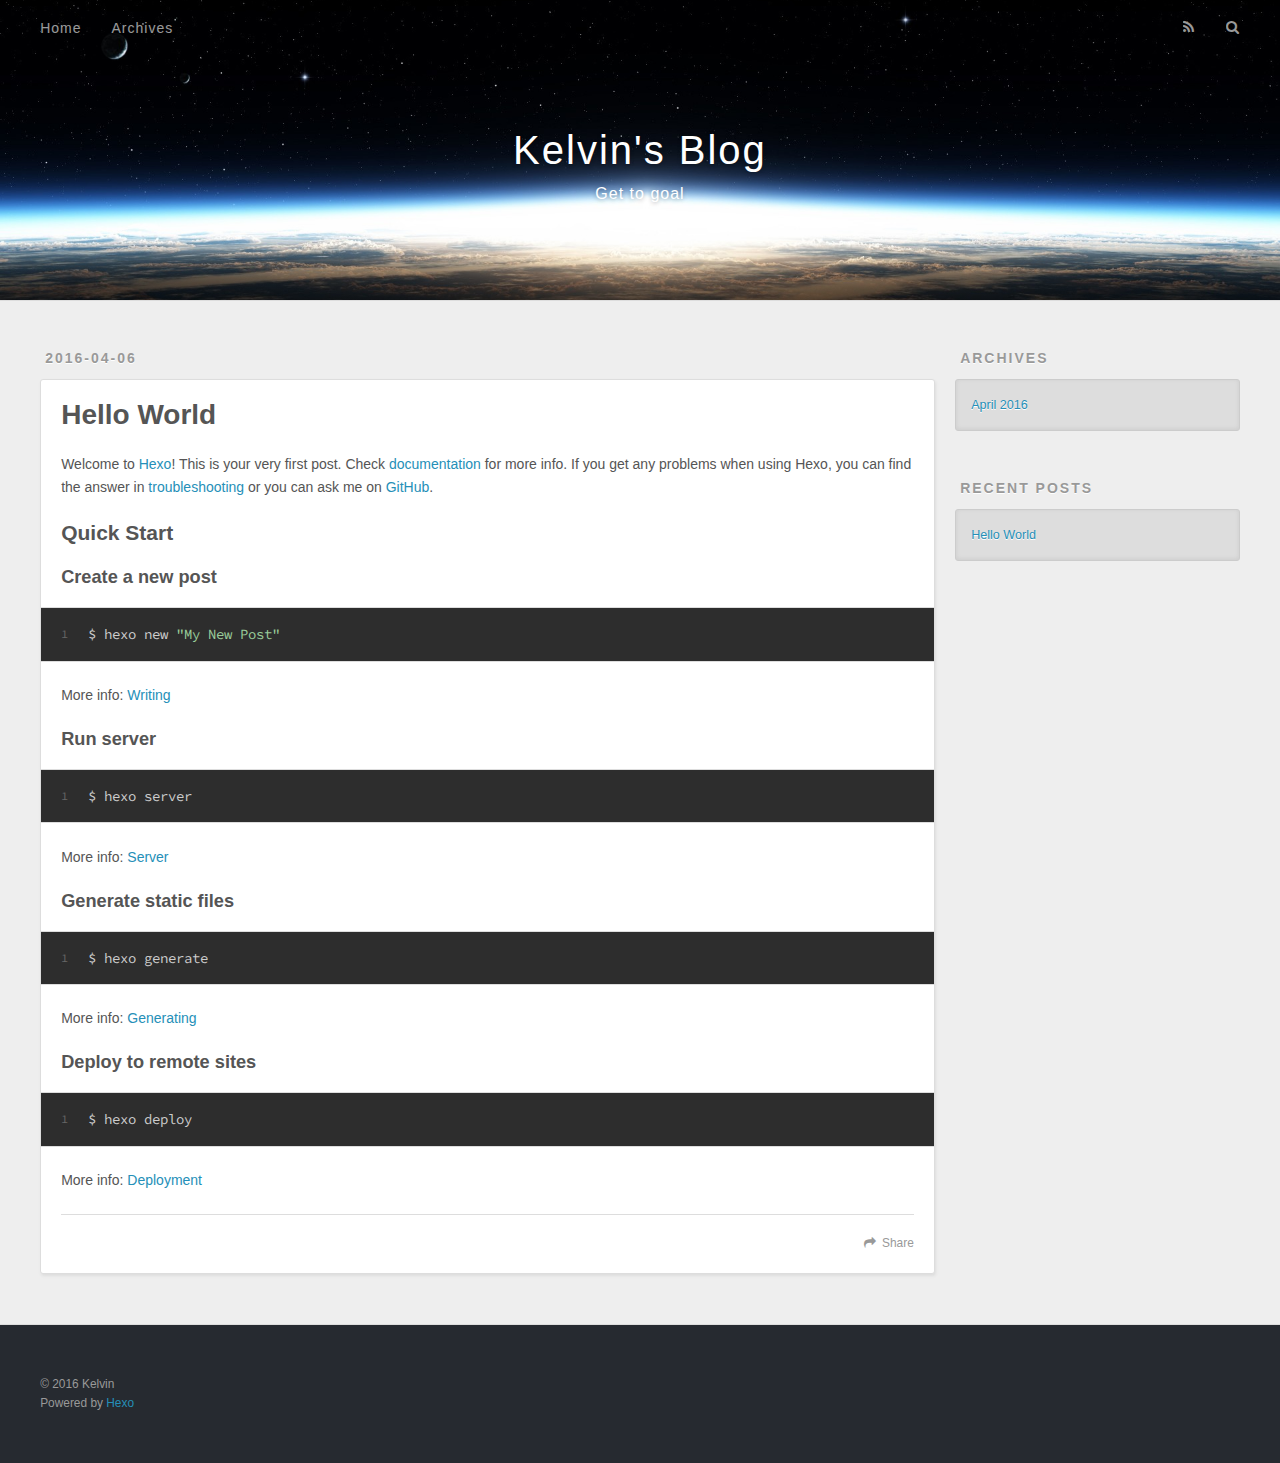
==== index.html @ a8e5265c "Site updated: 2016-04-06 11:20:13" ====
<!DOCTYPE html>
<html>
<head>
  <meta charset="utf-8">
  
  <title>Kelvin&#39;s Blog</title>
  <meta name="viewport" content="width=device-width, initial-scale=1, maximum-scale=1">
  <meta name="description" content="Towards the goal,to be a winner.It is a process of self-discovery!">
<meta property="og:type" content="website">
<meta property="og:title" content="Kelvin's Blog">
<meta property="og:url" content="http://yoursite.com/index.html">
<meta property="og:site_name" content="Kelvin's Blog">
<meta property="og:description" content="Towards the goal,to be a winner.It is a process of self-discovery!">
<meta name="twitter:card" content="summary">
<meta name="twitter:title" content="Kelvin's Blog">
<meta name="twitter:description" content="Towards the goal,to be a winner.It is a process of self-discovery!">
  
    <link rel="alternate" href="/atom.xml" title="Kelvin&#39;s Blog" type="application/atom+xml">
  
  
    <link rel="icon" href="/favicon.png">
  
  
    <link href="//fonts.googleapis.com/css?family=Source+Code+Pro" rel="stylesheet" type="text/css">
  
  <link rel="stylesheet" href="/css/style.css">
  

</head>

<body>
  <div id="container">
    <div id="wrap">
      <header id="header">
  <div id="banner"></div>
  <div id="header-outer" class="outer">
    <div id="header-title" class="inner">
      <h1 id="logo-wrap">
        <a href="/" id="logo">Kelvin&#39;s Blog</a>
      </h1>
      
        <h2 id="subtitle-wrap">
          <a href="/" id="subtitle">Get to goal</a>
        </h2>
      
    </div>
    <div id="header-inner" class="inner">
      <nav id="main-nav">
        <a id="main-nav-toggle" class="nav-icon"></a>
        
          <a class="main-nav-link" href="/">Home</a>
        
          <a class="main-nav-link" href="/archives">Archives</a>
        
      </nav>
      <nav id="sub-nav">
        
          <a id="nav-rss-link" class="nav-icon" href="/atom.xml" title="RSS Feed"></a>
        
        <a id="nav-search-btn" class="nav-icon" title="Search"></a>
      </nav>
      <div id="search-form-wrap">
        <form action="//google.com/search" method="get" accept-charset="UTF-8" class="search-form"><input type="search" name="q" results="0" class="search-form-input" placeholder="Search"><button type="submit" class="search-form-submit">&#xF002;</button><input type="hidden" name="sitesearch" value="http://yoursite.com"></form>
      </div>
    </div>
  </div>
</header>
      <div class="outer">
        <section id="main">
  
    <article id="post-hello-world" class="article article-type-post" itemscope itemprop="blogPost">
  <div class="article-meta">
    <a href="/2016/04/06/hello-world/" class="article-date">
  <time datetime="2016-04-06T02:45:24.000Z" itemprop="datePublished">2016-04-06</time>
</a>
    
  </div>
  <div class="article-inner">
    
    
      <header class="article-header">
        
  
    <h1 itemprop="name">
      <a class="article-title" href="/2016/04/06/hello-world/">Hello World</a>
    </h1>
  

      </header>
    
    <div class="article-entry" itemprop="articleBody">
      
        <p>Welcome to <a href="https://hexo.io/" target="_blank" rel="external">Hexo</a>! This is your very first post. Check <a href="https://hexo.io/docs/" target="_blank" rel="external">documentation</a> for more info. If you get any problems when using Hexo, you can find the answer in <a href="https://hexo.io/docs/troubleshooting.html" target="_blank" rel="external">troubleshooting</a> or you can ask me on <a href="https://github.com/hexojs/hexo/issues" target="_blank" rel="external">GitHub</a>.</p>
<h2 id="Quick-Start"><a href="#Quick-Start" class="headerlink" title="Quick Start"></a>Quick Start</h2><h3 id="Create-a-new-post"><a href="#Create-a-new-post" class="headerlink" title="Create a new post"></a>Create a new post</h3><figure class="highlight bash"><table><tr><td class="gutter"><pre><span class="line">1</span><br></pre></td><td class="code"><pre><span class="line">$ hexo new <span class="string">"My New Post"</span></span><br></pre></td></tr></table></figure>
<p>More info: <a href="https://hexo.io/docs/writing.html" target="_blank" rel="external">Writing</a></p>
<h3 id="Run-server"><a href="#Run-server" class="headerlink" title="Run server"></a>Run server</h3><figure class="highlight bash"><table><tr><td class="gutter"><pre><span class="line">1</span><br></pre></td><td class="code"><pre><span class="line">$ hexo server</span><br></pre></td></tr></table></figure>
<p>More info: <a href="https://hexo.io/docs/server.html" target="_blank" rel="external">Server</a></p>
<h3 id="Generate-static-files"><a href="#Generate-static-files" class="headerlink" title="Generate static files"></a>Generate static files</h3><figure class="highlight bash"><table><tr><td class="gutter"><pre><span class="line">1</span><br></pre></td><td class="code"><pre><span class="line">$ hexo generate</span><br></pre></td></tr></table></figure>
<p>More info: <a href="https://hexo.io/docs/generating.html" target="_blank" rel="external">Generating</a></p>
<h3 id="Deploy-to-remote-sites"><a href="#Deploy-to-remote-sites" class="headerlink" title="Deploy to remote sites"></a>Deploy to remote sites</h3><figure class="highlight bash"><table><tr><td class="gutter"><pre><span class="line">1</span><br></pre></td><td class="code"><pre><span class="line">$ hexo deploy</span><br></pre></td></tr></table></figure>
<p>More info: <a href="https://hexo.io/docs/deployment.html" target="_blank" rel="external">Deployment</a></p>

      
    </div>
    <footer class="article-footer">
      <a data-url="http://yoursite.com/2016/04/06/hello-world/" data-id="cimoa1b5v00003mhgog86t2gc" class="article-share-link">Share</a>
      
      
    </footer>
  </div>
  
</article>


  

</section>
        
          <aside id="sidebar">
  
    

  
    

  
    
  
    
  <div class="widget-wrap">
    <h3 class="widget-title">Archives</h3>
    <div class="widget">
      <ul class="archive-list"><li class="archive-list-item"><a class="archive-list-link" href="/archives/2016/04/">April 2016</a></li></ul>
    </div>
  </div>


  
    
  <div class="widget-wrap">
    <h3 class="widget-title">Recent Posts</h3>
    <div class="widget">
      <ul>
        
          <li>
            <a href="/2016/04/06/hello-world/">Hello World</a>
          </li>
        
      </ul>
    </div>
  </div>

  
</aside>
        
      </div>
      <footer id="footer">
  
  <div class="outer">
    <div id="footer-info" class="inner">
      &copy; 2016 Kelvin<br>
      Powered by <a href="http://hexo.io/" target="_blank">Hexo</a>
    </div>
  </div>
</footer>
    </div>
    <nav id="mobile-nav">
  
    <a href="/" class="mobile-nav-link">Home</a>
  
    <a href="/archives" class="mobile-nav-link">Archives</a>
  
</nav>
    

<script src="//ajax.googleapis.com/ajax/libs/jquery/2.0.3/jquery.min.js"></script>


  <link rel="stylesheet" href="/fancybox/jquery.fancybox.css">
  <script src="/fancybox/jquery.fancybox.pack.js"></script>


<script src="/js/script.js"></script>

  </div>
</body>
</html>
---- css/style.css ----
body {
  width: 100%;
}
body:before,
body:after {
  content: "";
  display: table;
}
body:after {
  clear: both;
}
html,
body,
div,
span,
applet,
object,
iframe,
h1,
h2,
h3,
h4,
h5,
h6,
p,
blockquote,
pre,
a,
abbr,
acronym,
address,
big,
cite,
code,
del,
dfn,
em,
img,
ins,
kbd,
q,
s,
samp,
small,
strike,
strong,
sub,
sup,
tt,
var,
dl,
dt,
dd,
ol,
ul,
li,
fieldset,
form,
label,
legend,
table,
caption,
tbody,
tfoot,
thead,
tr,
th,
td {
  margin: 0;
  padding: 0;
  border: 0;
  outline: 0;
  font-weight: inherit;
  font-style: inherit;
  font-family: inherit;
  font-size: 100%;
  vertical-align: baseline;
}
body {
  line-height: 1;
  color: #000;
  background: #fff;
}
ol,
ul {
  list-style: none;
}
table {
  border-collapse: separate;
  border-spacing: 0;
  vertical-align: middle;
}
caption,
th,
td {
  text-align: left;
  font-weight: normal;
  vertical-align: middle;
}
a img {
  border: none;
}
input,
button {
  margin: 0;
  padding: 0;
}
input::-moz-focus-inner,
button::-moz-focus-inner {
  border: 0;
  padding: 0;
}
@font-face {
  font-family: FontAwesome;
  font-style: normal;
  font-weight: normal;
  src: url("fonts/fontawesome-webfont.eot?v=#4.0.3");
  src: url("fonts/fontawesome-webfont.eot?#iefix&v=#4.0.3") format("embedded-opentype"), url("fonts/fontawesome-webfont.woff?v=#4.0.3") format("woff"), url("fonts/fontawesome-webfont.ttf?v=#4.0.3") format("truetype"), url("fonts/fontawesome-webfont.svg#fontawesomeregular?v=#4.0.3") format("svg");
}
html,
body,
#container {
  height: 100%;
}
body {
  background: #eee;
  font: 14px "Helvetica Neue", Helvetica, Arial, sans-serif;
  -webkit-text-size-adjust: 100%;
}
.outer {
  max-width: 1220px;
  margin: 0 auto;
  padding: 0 20px;
}
.outer:before,
.outer:after {
  content: "";
  display: table;
}
.outer:after {
  clear: both;
}
.inner {
  display: inline;
  float: left;
  width: 98.3333333333333%;
  margin: 0 0.8333333333333%;
}
.left,
.alignleft {
  float: left;
}
.right,
.alignright {
  float: right;
}
.clear {
  clear: both;
}
#container {
  position: relative;
}
.mobile-nav-on {
  overflow: hidden;
}
#wrap {
  height: 100%;
  width: 100%;
  position: absolute;
  top: 0;
  left: 0;
  -webkit-transition: 0.2s ease-out;
  -moz-transition: 0.2s ease-out;
  -ms-transition: 0.2s ease-out;
  transition: 0.2s ease-out;
  z-index: 1;
  background: #eee;
}
.mobile-nav-on #wrap {
  left: 280px;
}
@media screen and (min-width: 768px) {
  #main {
    display: inline;
    float: left;
    width: 73.3333333333333%;
    margin: 0 0.8333333333333%;
  }
}
.article-date,
.article-category-link,
.archive-year,
.widget-title {
  text-decoration: none;
  text-transform: uppercase;
  letter-spacing: 2px;
  color: #999;
  margin-bottom: 1em;
  margin-left: 5px;
  line-height: 1em;
  text-shadow: 0 1px #fff;
  font-weight: bold;
}
.article-inner,
.archive-article-inner {
  background: #fff;
  -webkit-box-shadow: 1px 2px 3px #ddd;
  box-shadow: 1px 2px 3px #ddd;
  border: 1px solid #ddd;
  -webkit-border-radius: 3px;
  border-radius: 3px;
}
.article-entry h1,
.widget h1 {
  font-size: 2em;
}
.article-entry h2,
.widget h2 {
  font-size: 1.5em;
}
.article-entry h3,
.widget h3 {
  font-size: 1.3em;
}
.article-entry h4,
.widget h4 {
  font-size: 1.2em;
}
.article-entry h5,
.widget h5 {
  font-size: 1em;
}
.article-entry h6,
.widget h6 {
  font-size: 1em;
  color: #999;
}
.article-entry hr,
.widget hr {
  border: 1px dashed #ddd;
}
.article-entry strong,
.widget strong {
  font-weight: bold;
}
.article-entry em,
.widget em,
.article-entry cite,
.widget cite {
  font-style: italic;
}
.article-entry sup,
.widget sup,
.article-entry sub,
.widget sub {
  font-size: 0.75em;
  line-height: 0;
  position: relative;
  vertical-align: baseline;
}
.article-entry sup,
.widget sup {
  top: -0.5em;
}
.article-entry sub,
.widget sub {
  bottom: -0.2em;
}
.article-entry small,
.widget small {
  font-size: 0.85em;
}
.article-entry acronym,
.widget acronym,
.article-entry abbr,
.widget abbr {
  border-bottom: 1px dotted;
}
.article-entry ul,
.widget ul,
.article-entry ol,
.widget ol,
.article-entry dl,
.widget dl {
  margin: 0 20px;
  line-height: 1.6em;
}
.article-entry ul ul,
.widget ul ul,
.article-entry ol ul,
.widget ol ul,
.article-entry ul ol,
.widget ul ol,
.article-entry ol ol,
.widget ol ol {
  margin-top: 0;
  margin-bottom: 0;
}
.article-entry ul,
.widget ul {
  list-style: disc;
}
.article-entry ol,
.widget ol {
  list-style: decimal;
}
.article-entry dt,
.widget dt {
  font-weight: bold;
}
#header {
  height: 300px;
  position: relative;
  border-bottom: 1px solid #ddd;
}
#header:before,
#header:after {
  content: "";
  position: absolute;
  left: 0;
  right: 0;
  height: 40px;
}
#header:before {
  top: 0;
  background: -webkit-linear-gradient(rgba(0,0,0,0.2), transparent);
  background: -moz-linear-gradient(rgba(0,0,0,0.2), transparent);
  background: -ms-linear-gradient(rgba(0,0,0,0.2), transparent);
  background: linear-gradient(rgba(0,0,0,0.2), transparent);
}
#header:after {
  bottom: 0;
  background: -webkit-linear-gradient(transparent, rgba(0,0,0,0.2));
  background: -moz-linear-gradient(transparent, rgba(0,0,0,0.2));
  background: -ms-linear-gradient(transparent, rgba(0,0,0,0.2));
  background: linear-gradient(transparent, rgba(0,0,0,0.2));
}
#header-outer {
  height: 100%;
  position: relative;
}
#header-inner {
  position: relative;
  overflow: hidden;
}
#banner {
  position: absolute;
  top: 0;
  left: 0;
  width: 100%;
  height: 100%;
  background: url("images/banner.jpg") center #000;
  -webkit-background-size: cover;
  -moz-background-size: cover;
  background-size: cover;
  z-index: -1;
}
#header-title {
  text-align: center;
  height: 40px;
  position: absolute;
  top: 50%;
  left: 0;
  margin-top: -20px;
}
#logo,
#subtitle {
  text-decoration: none;
  color: #fff;
  font-weight: 300;
  text-shadow: 0 1px 4px rgba(0,0,0,0.3);
}
#logo {
  font-size: 40px;
  line-height: 40px;
  letter-spacing: 2px;
}
#subtitle {
  font-size: 16px;
  line-height: 16px;
  letter-spacing: 1px;
}
#subtitle-wrap {
  margin-top: 16px;
}
#main-nav {
  float: left;
  margin-left: -15px;
}
.nav-icon,
.main-nav-link {
  float: left;
  color: #fff;
  opacity: 0.6;
  text-decoration: none;
  text-shadow: 0 1px rgba(0,0,0,0.2);
  -webkit-transition: opacity 0.2s;
  -moz-transition: opacity 0.2s;
  -ms-transition: opacity 0.2s;
  transition: opacity 0.2s;
  display: block;
  padding: 20px 15px;
}
.nav-icon:hover,
.main-nav-link:hover {
  opacity: 1;
}
.nav-icon {
  font-family: FontAwesome;
  text-align: center;
  font-size: 14px;
  width: 14px;
  height: 14px;
  padding: 20px 15px;
  position: relative;
  cursor: pointer;
}
.main-nav-link {
  font-weight: 300;
  letter-spacing: 1px;
}
@media screen and (max-width: 479px) {
  .main-nav-link {
    display: none;
  }
}
#main-nav-toggle {
  display: none;
}
#main-nav-toggle:before {
  content: "\f0c9";
}
@media screen and (max-width: 479px) {
  #main-nav-toggle {
    display: block;
  }
}
#sub-nav {
  float: right;
  margin-right: -15px;
}
#nav-rss-link:before {
  content: "\f09e";
}
#nav-search-btn:before {
  content: "\f002";
}
#search-form-wrap {
  position: absolute;
  top: 15px;
  width: 150px;
  height: 30px;
  right: -150px;
  opacity: 0;
  -webkit-transition: 0.2s ease-out;
  -moz-transition: 0.2s ease-out;
  -ms-transition: 0.2s ease-out;
  transition: 0.2s ease-out;
}
#search-form-wrap.on {
  opacity: 1;
  right: 0;
}
@media screen and (max-width: 479px) {
  #search-form-wrap {
    width: 100%;
    right: -100%;
  }
}
.search-form {
  position: absolute;
  top: 0;
  left: 0;
  right: 0;
  background: #fff;
  padding: 5px 15px;
  -webkit-border-radius: 15px;
  border-radius: 15px;
  -webkit-box-shadow: 0 0 10px rgba(0,0,0,0.3);
  box-shadow: 0 0 10px rgba(0,0,0,0.3);
}
.search-form-input {
  border: none;
  background: none;
  color: #555;
  width: 100%;
  font: 13px "Helvetica Neue", Helvetica, Arial, sans-serif;
  outline: none;
}
.search-form-input::-webkit-search-results-decoration,
.search-form-input::-webkit-search-cancel-button {
  -webkit-appearance: none;
}
.search-form-submit {
  position: absolute;
  top: 50%;
  right: 10px;
  margin-top: -7px;
  font: 13px FontAwesome;
  border: none;
  background: none;
  color: #bbb;
  cursor: pointer;
}
.search-form-submit:hover,
.search-form-submit:focus {
  color: #777;
}
.article {
  margin: 50px 0;
}
.article-inner {
  overflow: hidden;
}
.article-meta:before,
.article-meta:after {
  content: "";
  display: table;
}
.article-meta:after {
  clear: both;
}
.article-date {
  float: left;
}
.article-category {
  float: left;
  line-height: 1em;
  color: #ccc;
  text-shadow: 0 1px #fff;
  margin-left: 8px;
}
.article-category:before {
  content: "\2022";
}
.article-category-link {
  margin: 0 12px 1em;
}
.article-header {
  padding: 20px 20px 0;
}
.article-title {
  text-decoration: none;
  font-size: 2em;
  font-weight: bold;
  color: #555;
  line-height: 1.1em;
  -webkit-transition: color 0.2s;
  -moz-transition: color 0.2s;
  -ms-transition: color 0.2s;
  transition: color 0.2s;
}
a.article-title:hover {
  color: #258fb8;
}
.article-entry {
  color: #555;
  padding: 0 20px;
}
.article-entry:before,
.article-entry:after {
  content: "";
  display: table;
}
.article-entry:after {
  clear: both;
}
.article-entry p,
.article-entry table {
  line-height: 1.6em;
  margin: 1.6em 0;
}
.article-entry h1,
.article-entry h2,
.article-entry h3,
.article-entry h4,
.article-entry h5,
.article-entry h6 {
  font-weight: bold;
}
.article-entry h1,
.article-entry h2,
.article-entry h3,
.article-entry h4,
.article-entry h5,
.article-entry h6 {
  line-height: 1.1em;
  margin: 1.1em 0;
}
.article-entry a {
  color: #258fb8;
  text-decoration: none;
}
.article-entry a:hover {
  text-decoration: underline;
}
.article-entry ul,
.article-entry ol,
.article-entry dl {
  margin-top: 1.6em;
  margin-bottom: 1.6em;
}
.article-entry img,
.article-entry video {
  max-width: 100%;
  height: auto;
  display: block;
  margin: auto;
}
.article-entry iframe {
  border: none;
}
.article-entry table {
  width: 100%;
  border-collapse: collapse;
  border-spacing: 0;
}
.article-entry th {
  font-weight: bold;
  border-bottom: 3px solid #ddd;
  padding-bottom: 0.5em;
}
.article-entry td {
  border-bottom: 1px solid #ddd;
  padding: 10px 0;
}
.article-entry blockquote {
  font-family: Georgia, "Times New Roman", serif;
  font-size: 1.4em;
  margin: 1.6em 20px;
  text-align: center;
}
.article-entry blockquote footer {
  font-size: 14px;
  margin: 1.6em 0;
  font-family: "Helvetica Neue", Helvetica, Arial, sans-serif;
}
.article-entry blockquote footer cite:before {
  content: "—";
  padding: 0 0.5em;
}
.article-entry .pullquote {
  text-align: left;
  width: 45%;
  margin: 0;
}
.article-entry .pullquote.left {
  margin-left: 0.5em;
  margin-right: 1em;
}
.article-entry .pullquote.right {
  margin-right: 0.5em;
  margin-left: 1em;
}
.article-entry .caption {
  color: #999;
  display: block;
  font-size: 0.9em;
  margin-top: 0.5em;
  position: relative;
  text-align: center;
}
.article-entry .video-container {
  position: relative;
  padding-top: 56.25%;
  height: 0;
  overflow: hidden;
}
.article-entry .video-container iframe,
.article-entry .video-container object,
.article-entry .video-container embed {
  position: absolute;
  top: 0;
  left: 0;
  width: 100%;
  height: 100%;
  margin-top: 0;
}
.article-more-link a {
  display: inline-block;
  line-height: 1em;
  padding: 6px 15px;
  -webkit-border-radius: 15px;
  border-radius: 15px;
  background: #eee;
  color: #999;
  text-shadow: 0 1px #fff;
  text-decoration: none;
}
.article-more-link a:hover {
  background: #258fb8;
  color: #fff;
  text-decoration: none;
  text-shadow: 0 1px #1e7293;
}
.article-footer {
  font-size: 0.85em;
  line-height: 1.6em;
  border-top: 1px solid #ddd;
  padding-top: 1.6em;
  margin: 0 20px 20px;
}
.article-footer:before,
.article-footer:after {
  content: "";
  display: table;
}
.article-footer:after {
  clear: both;
}
.article-footer a {
  color: #999;
  text-decoration: none;
}
.article-footer a:hover {
  color: #555;
}
.article-tag-list-item {
  float: left;
  margin-right: 10px;
}
.article-tag-list-link:before {
  content: "#";
}
.article-comment-link {
  float: right;
}
.article-comment-link:before {
  content: "\f075";
  font-family: FontAwesome;
  padding-right: 8px;
}
.article-share-link {
  cursor: pointer;
  float: right;
  margin-left: 20px;
}
.article-share-link:before {
  content: "\f064";
  font-family: FontAwesome;
  padding-right: 6px;
}
#article-nav {
  position: relative;
}
#article-nav:before,
#article-nav:after {
  content: "";
  display: table;
}
#article-nav:after {
  clear: both;
}
@media screen and (min-width: 768px) {
  #article-nav {
    margin: 50px 0;
  }
  #article-nav:before {
    width: 8px;
    height: 8px;
    position: absolute;
    top: 50%;
    left: 50%;
    margin-top: -4px;
    margin-left: -4px;
    content: "";
    -webkit-border-radius: 50%;
    border-radius: 50%;
    background: #ddd;
    -webkit-box-shadow: 0 1px 2px #fff;
    box-shadow: 0 1px 2px #fff;
  }
}
.article-nav-link-wrap {
  text-decoration: none;
  text-shadow: 0 1px #fff;
  color: #999;
  -webkit-box-sizing: border-box;
  -moz-box-sizing: border-box;
  box-sizing: border-box;
  margin-top: 50px;
  text-align: center;
  display: block;
}
.article-nav-link-wrap:hover {
  color: #555;
}
@media screen and (min-width: 768px) {
  .article-nav-link-wrap {
    width: 50%;
    margin-top: 0;
  }
}
@media screen and (min-width: 768px) {
  #article-nav-newer {
    float: left;
    text-align: right;
    padding-right: 20px;
  }
}
@media screen and (min-width: 768px) {
  #article-nav-older {
    float: right;
    text-align: left;
    padding-left: 20px;
  }
}
.article-nav-caption {
  text-transform: uppercase;
  letter-spacing: 2px;
  color: #ddd;
  line-height: 1em;
  font-weight: bold;
}
#article-nav-newer .article-nav-caption {
  margin-right: -2px;
}
.article-nav-title {
  font-size: 0.85em;
  line-height: 1.6em;
  margin-top: 0.5em;
}
.article-share-box {
  position: absolute;
  display: none;
  background: #fff;
  -webkit-box-shadow: 1px 2px 10px rgba(0,0,0,0.2);
  box-shadow: 1px 2px 10px rgba(0,0,0,0.2);
  -webkit-border-radius: 3px;
  border-radius: 3px;
  margin-left: -145px;
  overflow: hidden;
  z-index: 1;
}
.article-share-box.on {
  display: block;
}
.article-share-input {
  width: 100%;
  background: none;
  -webkit-box-sizing: border-box;
  -moz-box-sizing: border-box;
  box-sizing: border-box;
  font: 14px "Helvetica Neue", Helvetica, Arial, sans-serif;
  padding: 0 15px;
  color: #555;
  outline: none;
  border: 1px solid #ddd;
  -webkit-border-radius: 3px 3px 0 0;
  border-radius: 3px 3px 0 0;
  height: 36px;
  line-height: 36px;
}
.article-share-links {
  background: #eee;
}
.article-share-links:before,
.article-share-links:after {
  content: "";
  display: table;
}
.article-share-links:after {
  clear: both;
}
.article-share-twitter,
.article-share-facebook,
.article-share-pinterest,
.article-share-google {
  width: 50px;
  height: 36px;
  display: block;
  float: left;
  position: relative;
  color: #999;
  text-shadow: 0 1px #fff;
}
.article-share-twitter:before,
.article-share-facebook:before,
.article-share-pinterest:before,
.article-share-google:before {
  font-size: 20px;
  font-family: FontAwesome;
  width: 20px;
  height: 20px;
  position: absolute;
  top: 50%;
  left: 50%;
  margin-top: -10px;
  margin-left: -10px;
  text-align: center;
}
.article-share-twitter:hover,
.article-share-facebook:hover,
.article-share-pinterest:hover,
.article-share-google:hover {
  color: #fff;
}
.article-share-twitter:before {
  content: "\f099";
}
.article-share-twitter:hover {
  background: #00aced;
  text-shadow: 0 1px #008abe;
}
.article-share-facebook:before {
  content: "\f09a";
}
.article-share-facebook:hover {
  background: #3b5998;
  text-shadow: 0 1px #2f477a;
}
.article-share-pinterest:before {
  content: "\f0d2";
}
.article-share-pinterest:hover {
  background: #cb2027;
  text-shadow: 0 1px #a21a1f;
}
.article-share-google:before {
  content: "\f0d5";
}
.article-share-google:hover {
  background: #dd4b39;
  text-shadow: 0 1px #be3221;
}
.article-gallery {
  background: #000;
  position: relative;
}
.article-gallery-photos {
  position: relative;
  overflow: hidden;
}
.article-gallery-img {
  display: none;
  max-width: 100%;
}
.article-gallery-img:first-child {
  display: block;
}
.article-gallery-img.loaded {
  position: absolute;
  display: block;
}
.article-gallery-img img {
  display: block;
  max-width: 100%;
  margin: 0 auto;
}
#comments {
  background: #fff;
  -webkit-box-shadow: 1px 2px 3px #ddd;
  box-shadow: 1px 2px 3px #ddd;
  padding: 20px;
  border: 1px solid #ddd;
  -webkit-border-radius: 3px;
  border-radius: 3px;
  margin: 50px 0;
}
#comments a {
  color: #258fb8;
}
.archives-wrap {
  margin: 50px 0;
}
.archives:before,
.archives:after {
  content: "";
  display: table;
}
.archives:after {
  clear: both;
}
.archive-year-wrap {
  margin-bottom: 1em;
}
.archives {
  -webkit-column-gap: 10px;
  -moz-column-gap: 10px;
  column-gap: 10px;
}
@media screen and (min-width: 480px) and (max-width: 767px) {
  .archives {
    -webkit-column-count: 2;
    -moz-column-count: 2;
    column-count: 2;
  }
}
@media screen and (min-width: 768px) {
  .archives {
    -webkit-column-count: 3;
    -moz-column-count: 3;
    column-count: 3;
  }
}
.archive-article {
  -webkit-column-break-inside: avoid;
  page-break-inside: avoid;
  overflow: hidden;
  break-inside: avoid-column;
}
.archive-article-inner {
  padding: 10px;
  margin-bottom: 15px;
}
.archive-article-title {
  text-decoration: none;
  font-weight: bold;
  color: #555;
  -webkit-transition: color 0.2s;
  -moz-transition: color 0.2s;
  -ms-transition: color 0.2s;
  transition: color 0.2s;
  line-height: 1.6em;
}
.archive-article-title:hover {
  color: #258fb8;
}
.archive-article-footer {
  margin-top: 1em;
}
.archive-article-date {
  color: #999;
  text-decoration: none;
  font-size: 0.85em;
  line-height: 1em;
  margin-bottom: 0.5em;
  display: block;
}
#page-nav {
  margin: 50px auto;
  background: #fff;
  -webkit-box-shadow: 1px 2px 3px #ddd;
  box-shadow: 1px 2px 3px #ddd;
  border: 1px solid #ddd;
  -webkit-border-radius: 3px;
  border-radius: 3px;
  text-align: center;
  color: #999;
  overflow: hidden;
}
#page-nav:before,
#page-nav:after {
  content: "";
  display: table;
}
#page-nav:after {
  clear: both;
}
#page-nav a,
#page-nav span {
  padding: 10px 20px;
  line-height: 1;
  height: 2ex;
}
#page-nav a {
  color: #999;
  text-decoration: none;
}
#page-nav a:hover {
  background: #999;
  color: #fff;
}
#page-nav .prev {
  float: left;
}
#page-nav .next {
  float: right;
}
#page-nav .page-number {
  display: inline-block;
}
@media screen and (max-width: 479px) {
  #page-nav .page-number {
    display: none;
  }
}
#page-nav .current {
  color: #555;
  font-weight: bold;
}
#page-nav .space {
  color: #ddd;
}
#footer {
  background: #262a30;
  padding: 50px 0;
  border-top: 1px solid #ddd;
  color: #999;
}
#footer a {
  color: #258fb8;
  text-decoration: none;
}
#footer a:hover {
  text-decoration: underline;
}
#footer-info {
  line-height: 1.6em;
  font-size: 0.85em;
}
.article-entry pre,
.article-entry .highlight {
  background: #2d2d2d;
  margin: 0 -20px;
  padding: 15px 20px;
  border-style: solid;
  border-color: #ddd;
  border-width: 1px 0;
  overflow: auto;
  color: #ccc;
  line-height: 22.400000000000002px;
}
.article-entry .highlight .gutter pre,
.article-entry .gist .gist-file .gist-data .line-numbers {
  color: #666;
  font-size: 0.85em;
}
.article-entry pre,
.article-entry code {
  font-family: "Source Code Pro", Consolas, Monaco, Menlo, Consolas, monospace;
}
.article-entry code {
  background: #eee;
  text-shadow: 0 1px #fff;
  padding: 0 0.3em;
}
.article-entry pre code {
  background: none;
  text-shadow: none;
  padding: 0;
}
.article-entry .highlight pre {
  border: none;
  margin: 0;
  padding: 0;
}
.article-entry .highlight table {
  margin: 0;
  width: auto;
}
.article-entry .highlight td {
  border: none;
  padding: 0;
}
.article-entry .highlight figcaption {
  font-size: 0.85em;
  color: #999;
  line-height: 1em;
  margin-bottom: 1em;
}
.article-entry .highlight figcaption:before,
.article-entry .highlight figcaption:after {
  content: "";
  display: table;
}
.article-entry .highlight figcaption:after {
  clear: both;
}
.article-entry .highlight figcaption a {
  float: right;
}
.article-entry .highlight .gutter pre {
  text-align: right;
  padding-right: 20px;
}
.article-entry .highlight .line {
  height: 22.400000000000002px;
}
.article-entry .highlight .line.marked {
  background: #515151;
}
.article-entry .gist {
  margin: 0 -20px;
  border-style: solid;
  border-color: #ddd;
  border-width: 1px 0;
  background: #2d2d2d;
  padding: 15px 20px 15px 0;
}
.article-entry .gist .gist-file {
  border: none;
  font-family: "Source Code Pro", Consolas, Monaco, Menlo, Consolas, monospace;
  margin: 0;
}
.article-entry .gist .gist-file .gist-data {
  background: none;
  border: none;
}
.article-entry .gist .gist-file .gist-data .line-numbers {
  background: none;
  border: none;
  padding: 0 20px 0 0;
}
.article-entry .gist .gist-file .gist-data .line-data {
  padding: 0 !important;
}
.article-entry .gist .gist-file .highlight {
  margin: 0;
  padding: 0;
  border: none;
}
.article-entry .gist .gist-file .gist-meta {
  background: #2d2d2d;
  color: #999;
  font: 0.85em "Helvetica Neue", Helvetica, Arial, sans-serif;
  text-shadow: 0 0;
  padding: 0;
  margin-top: 1em;
  margin-left: 20px;
}
.article-entry .gist .gist-file .gist-meta a {
  color: #258fb8;
  font-weight: normal;
}
.article-entry .gist .gist-file .gist-meta a:hover {
  text-decoration: underline;
}
pre .comment,
pre .title {
  color: #999;
}
pre .variable,
pre .attribute,
pre .tag,
pre .regexp,
pre .ruby .constant,
pre .xml .tag .title,
pre .xml .pi,
pre .xml .doctype,
pre .html .doctype,
pre .css .id,
pre .css .class,
pre .css .pseudo {
  color: #f2777a;
}
pre .number,
pre .preprocessor,
pre .built_in,
pre .literal,
pre .params,
pre .constant {
  color: #f99157;
}
pre .class,
pre .ruby .class .title,
pre .css .rules .attribute {
  color: #9c9;
}
pre .string,
pre .value,
pre .inheritance,
pre .header,
pre .ruby .symbol,
pre .xml .cdata {
  color: #9c9;
}
pre .css .hexcolor {
  color: #6cc;
}
pre .function,
pre .python .decorator,
pre .python .title,
pre .ruby .function .title,
pre .ruby .title .keyword,
pre .perl .sub,
pre .javascript .title,
pre .coffeescript .title {
  color: #69c;
}
pre .keyword,
pre .javascript .function {
  color: #c9c;
}
@media screen and (max-width: 479px) {
  #mobile-nav {
    position: absolute;
    top: 0;
    left: 0;
    width: 280px;
    height: 100%;
    background: #191919;
    border-right: 1px solid #fff;
  }
}
@media screen and (max-width: 479px) {
  .mobile-nav-link {
    display: block;
    color: #999;
    text-decoration: none;
    padding: 15px 20px;
    font-weight: bold;
  }
  .mobile-nav-link:hover {
    color: #fff;
  }
}
@media screen and (min-width: 768px) {
  #sidebar {
    display: inline;
    float: left;
    width: 23.3333333333333%;
    margin: 0 0.8333333333333%;
  }
}
.widget-wrap {
  margin: 50px 0;
}
.widget {
  color: #777;
  text-shadow: 0 1px #fff;
  background: #ddd;
  -webkit-box-shadow: 0 -1px 4px #ccc inset;
  box-shadow: 0 -1px 4px #ccc inset;
  border: 1px solid #ccc;
  padding: 15px;
  -webkit-border-radius: 3px;
  border-radius: 3px;
}
.widget a {
  color: #258fb8;
  text-decoration: none;
}
.widget a:hover {
  text-decoration: underline;
}
.widget ul ul,
.widget ol ul,
.widget dl ul,
.widget ul ol,
.widget ol ol,
.widget dl ol,
.widget ul dl,
.widget ol dl,
.widget dl dl {
  margin-left: 15px;
  list-style: disc;
}
.widget {
  line-height: 1.6em;
  word-wrap: break-word;
  font-size: 0.9em;
}
.widget ul,
.widget ol {
  list-style: none;
  margin: 0;
}
.widget ul ul,
.widget ol ul,
.widget ul ol,
.widget ol ol {
  margin: 0 20px;
}
.widget ul ul,
.widget ol ul {
  list-style: disc;
}
.widget ul ol,
.widget ol ol {
  list-style: decimal;
}
.category-list-count,
.tag-list-count,
.archive-list-count {
  padding-left: 5px;
  color: #999;
  font-size: 0.85em;
}
.category-list-count:before,
.tag-list-count:before,
.archive-list-count:before {
  content: "(";
}
.category-list-count:after,
.tag-list-count:after,
.archive-list-count:after {
  content: ")";
}
.tagcloud a {
  margin-right: 5px;
  display: inline-block;
}
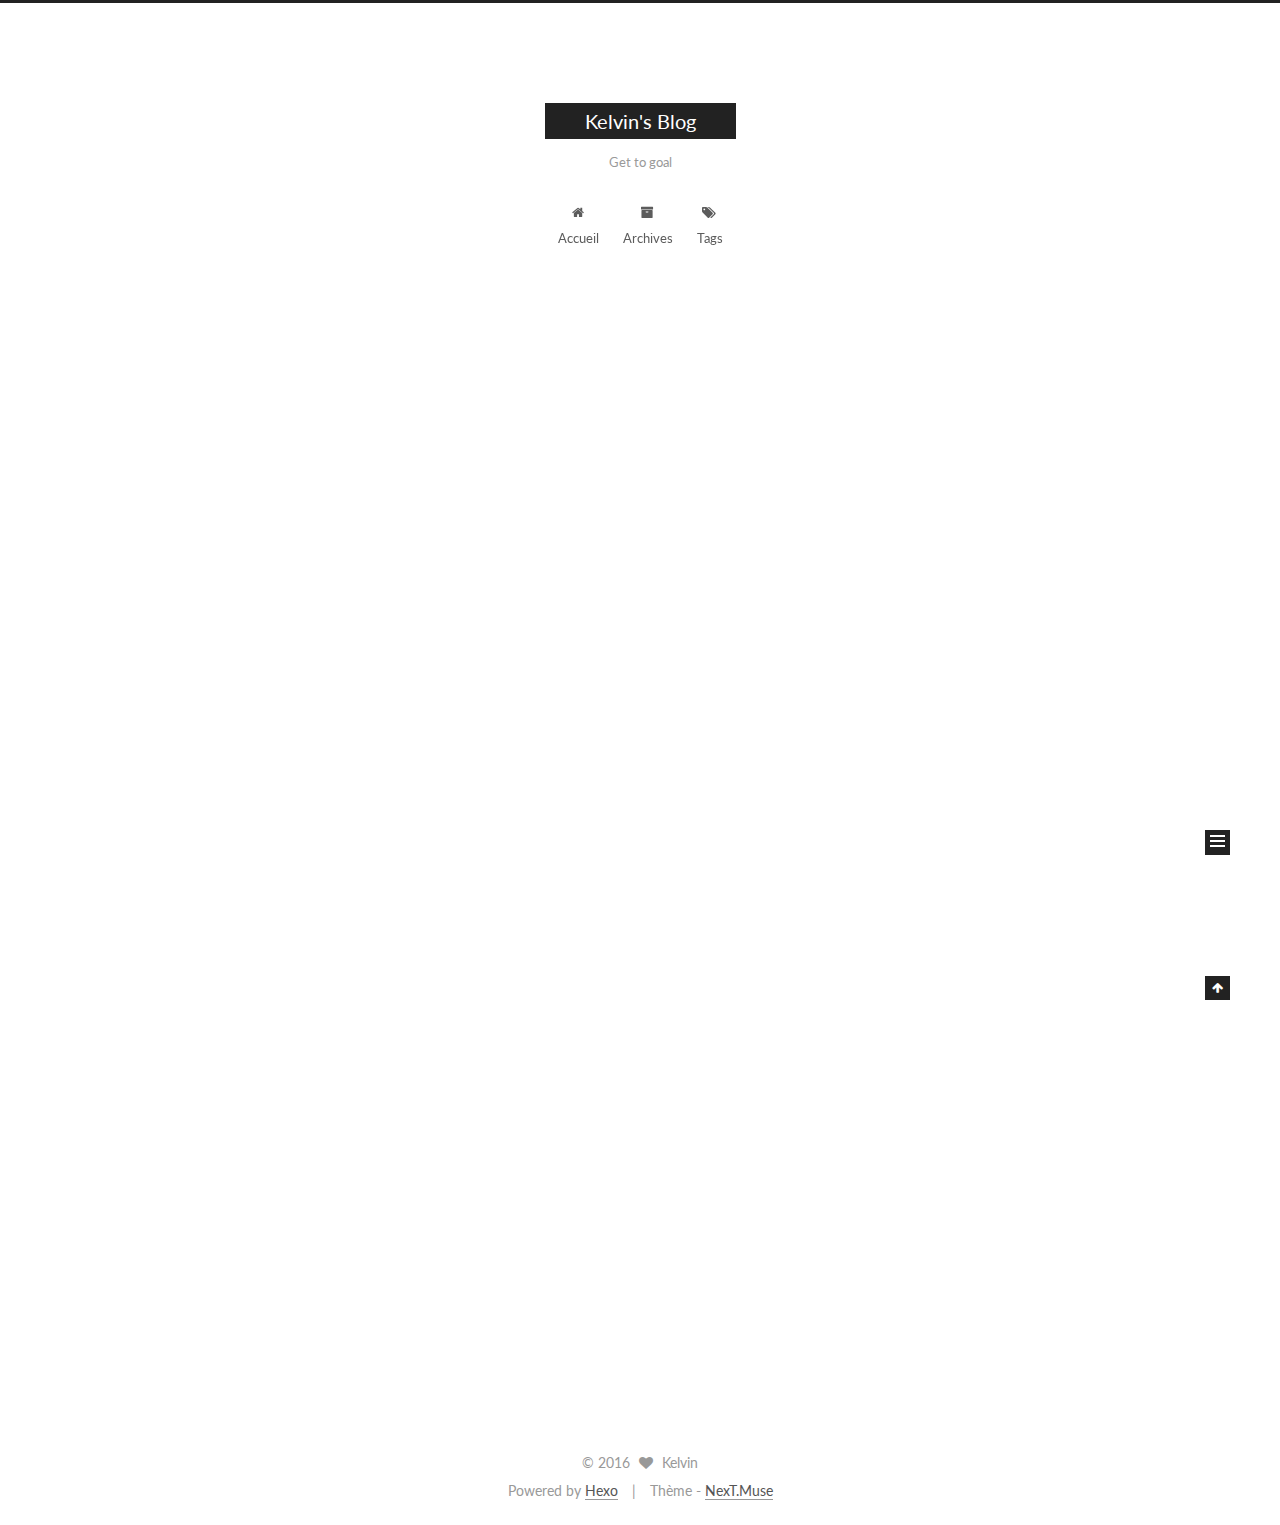
==== commit f48c526b: "Site updated: 2016-04-06 13:58:50" ====
--- a/index.html
+++ b/index.html
@@ -1,11 +1,65 @@
-<!DOCTYPE html>
-<html>
+<!doctype html>
+
+
+
+  
+
+
+<html class="theme-next muse use-motion">
 <head>
-  <meta charset="utf-8">
-  
-  <title>Kelvin&#39;s Blog</title>
-  <meta name="viewport" content="width=device-width, initial-scale=1, maximum-scale=1">
-  <meta name="description" content="Towards the goal,to be a winner.It is a process of self-discovery!">
+  <meta charset="UTF-8"/>
+<meta http-equiv="X-UA-Compatible" content="IE=edge,chrome=1" />
+<meta name="viewport" content="width=device-width, initial-scale=1, maximum-scale=1"/>
+
+
+
+<meta http-equiv="Cache-Control" content="no-transform" />
+<meta http-equiv="Cache-Control" content="no-siteapp" />
+
+
+
+
+
+
+
+
+
+
+
+
+  <link href="/vendors/fancybox/source/jquery.fancybox.css?v=2.1.5" rel="stylesheet" type="text/css"/>
+
+
+
+
+  <link href="//fonts.googleapis.com/css?family=Lato:300,400,700,400italic&subset=latin,latin-ext" rel="stylesheet" type="text/css">
+
+
+
+<link href="/vendors/font-awesome/css/font-awesome.min.css?v=4.4.0" rel="stylesheet" type="text/css" />
+
+<link href="/css/main.css?v=0.5.0" rel="stylesheet" type="text/css" />
+
+
+  <meta name="keywords" content="Hexo, NexT" />
+
+
+
+
+
+  <link rel="alternate" href="/atom.xml" title="Kelvin's Blog" type="application/atom+xml" />
+
+
+
+
+  <link rel="shortcut icon" type="image/x-icon" href="/favicon.ico?v=0.5.0" />
+
+
+
+
+
+
+<meta name="description" content="Towards the goal,to be a winner.It is a process of self-discovery!">
 <meta property="og:type" content="website">
 <meta property="og:title" content="Kelvin's Blog">
 <meta property="og:url" content="http://yoursite.com/index.html">
@@ -14,83 +68,190 @@
 <meta name="twitter:card" content="summary">
 <meta name="twitter:title" content="Kelvin's Blog">
 <meta name="twitter:description" content="Towards the goal,to be a winner.It is a process of self-discovery!">
-  
-    <link rel="alternate" href="/atom.xml" title="Kelvin&#39;s Blog" type="application/atom+xml">
-  
-  
-    <link rel="icon" href="/favicon.png">
-  
-  
-    <link href="//fonts.googleapis.com/css?family=Source+Code+Pro" rel="stylesheet" type="text/css">
-  
-  <link rel="stylesheet" href="/css/style.css">
-  
-
+
+
+
+<script type="text/javascript" id="hexo.configuration">
+  var NexT = window.NexT || {};
+  var CONFIG = {
+    scheme: 'Muse',
+    sidebar: {"position":"left","display":"post"},
+    fancybox: true,
+    motion: true,
+    duoshuo: {
+      userId: 0,
+      author: 'Author'
+    }
+  };
+</script>
+
+  <title> Kelvin's Blog </title>
 </head>
 
-<body>
-  <div id="container">
-    <div id="wrap">
-      <header id="header">
-  <div id="banner"></div>
-  <div id="header-outer" class="outer">
-    <div id="header-title" class="inner">
-      <h1 id="logo-wrap">
-        <a href="/" id="logo">Kelvin&#39;s Blog</a>
-      </h1>
-      
-        <h2 id="subtitle-wrap">
-          <a href="/" id="subtitle">Get to goal</a>
-        </h2>
-      
-    </div>
-    <div id="header-inner" class="inner">
-      <nav id="main-nav">
-        <a id="main-nav-toggle" class="nav-icon"></a>
-        
-          <a class="main-nav-link" href="/">Home</a>
-        
-          <a class="main-nav-link" href="/archives">Archives</a>
-        
-      </nav>
-      <nav id="sub-nav">
-        
-          <a id="nav-rss-link" class="nav-icon" href="/atom.xml" title="RSS Feed"></a>
-        
-        <a id="nav-search-btn" class="nav-icon" title="Search"></a>
-      </nav>
-      <div id="search-form-wrap">
-        <form action="//google.com/search" method="get" accept-charset="UTF-8" class="search-form"><input type="search" name="q" results="0" class="search-form-input" placeholder="Search"><button type="submit" class="search-form-submit">&#xF002;</button><input type="hidden" name="sitesearch" value="http://yoursite.com"></form>
-      </div>
-    </div>
+<body itemscope itemtype="http://schema.org/WebPage" lang="zh">
+
+  
+
+
+
+
+
+
+
+
+
+
+  
+  
+    
+  
+
+  <div class="container one-collumn sidebar-position-left 
+   page-home 
+ ">
+    <div class="headband"></div>
+
+    <header id="header" class="header" itemscope itemtype="http://schema.org/WPHeader">
+      <div class="header-inner"><div class="site-meta ">
+  
+
+  <div class="custom-logo-site-title">
+    <a href="/"  class="brand" rel="start">
+      <span class="logo-line-before"><i></i></span>
+      <span class="site-title">Kelvin's Blog</span>
+      <span class="logo-line-after"><i></i></span>
+    </a>
   </div>
-</header>
-      <div class="outer">
-        <section id="main">
-  
-    <article id="post-hello-world" class="article article-type-post" itemscope itemprop="blogPost">
-  <div class="article-meta">
-    <a href="/2016/04/06/hello-world/" class="article-date">
-  <time datetime="2016-04-06T02:45:24.000Z" itemprop="datePublished">2016-04-06</time>
-</a>
-    
-  </div>
-  <div class="article-inner">
-    
-    
-      <header class="article-header">
-        
-  
-    <h1 itemprop="name">
-      <a class="article-title" href="/2016/04/06/hello-world/">Hello World</a>
-    </h1>
-  
-
+  <p class="site-subtitle">Get to goal</p>
+</div>
+
+<div class="site-nav-toggle">
+  <button>
+    <span class="btn-bar"></span>
+    <span class="btn-bar"></span>
+    <span class="btn-bar"></span>
+  </button>
+</div>
+
+<nav class="site-nav">
+  
+
+  
+    <ul id="menu" class="menu">
+      
+        
+        <li class="menu-item menu-item-home">
+          <a href="/" rel="section">
+            
+              <i class="menu-item-icon fa fa-home fa-fw"></i> <br />
+            
+            Accueil
+          </a>
+        </li>
+      
+        
+        <li class="menu-item menu-item-archives">
+          <a href="/archives" rel="section">
+            
+              <i class="menu-item-icon fa fa-archive fa-fw"></i> <br />
+            
+            Archives
+          </a>
+        </li>
+      
+        
+        <li class="menu-item menu-item-tags">
+          <a href="/tags" rel="section">
+            
+              <i class="menu-item-icon fa fa-tags fa-fw"></i> <br />
+            
+            Tags
+          </a>
+        </li>
+      
+
+      
+    </ul>
+  
+
+  
+</nav>
+
+ </div>
+    </header>
+
+    <main id="main" class="main">
+      <div class="main-inner">
+        <div class="content-wrap">
+          <div id="content" class="content">
+            
+  <section id="posts" class="posts-expand">
+    
+      
+
+  
+  
+
+  
+  
+  
+
+  <article class="post post-type-normal " itemscope itemtype="http://schema.org/Article">
+
+    
+      <header class="post-header">
+
+        
+        
+          <h1 class="post-title" itemprop="name headline">
+            
+            
+              
+                
+                <a class="post-title-link" href="/2016/04/06/hello-world/" itemprop="url">
+                  Hello World
+                </a>
+              
+            
+          </h1>
+        
+
+        <div class="post-meta">
+          <span class="post-time">
+            <span class="post-meta-item-icon">
+              <i class="fa fa-calendar-o"></i>
+            </span>
+            <span class="post-meta-item-text">Posté le</span>
+            <time itemprop="dateCreated" datetime="2016-04-06T10:45:24+08:00" content="2016-04-06">
+              2016-04-06
+            </time>
+          </span>
+
+          
+
+          
+            
+          
+
+          
+
+          
+          
+
+        </div>
       </header>
     
-    <div class="article-entry" itemprop="articleBody">
-      
-        <p>Welcome to <a href="https://hexo.io/" target="_blank" rel="external">Hexo</a>! This is your very first post. Check <a href="https://hexo.io/docs/" target="_blank" rel="external">documentation</a> for more info. If you get any problems when using Hexo, you can find the answer in <a href="https://hexo.io/docs/troubleshooting.html" target="_blank" rel="external">troubleshooting</a> or you can ask me on <a href="https://github.com/hexojs/hexo/issues" target="_blank" rel="external">GitHub</a>.</p>
+
+
+    <div class="post-body" itemprop="articleBody">
+
+      
+      
+
+      
+        
+          
+            <p>Welcome to <a href="https://hexo.io/" target="_blank" rel="external">Hexo</a>! This is your very first post. Check <a href="https://hexo.io/docs/" target="_blank" rel="external">documentation</a> for more info. If you get any problems when using Hexo, you can find the answer in <a href="https://hexo.io/docs/troubleshooting.html" target="_blank" rel="external">troubleshooting</a> or you can ask me on <a href="https://github.com/hexojs/hexo/issues" target="_blank" rel="external">GitHub</a>.</p>
 <h2 id="Quick-Start"><a href="#Quick-Start" class="headerlink" title="Quick Start"></a>Quick Start</h2><h3 id="Create-a-new-post"><a href="#Create-a-new-post" class="headerlink" title="Create a new post"></a>Create a new post</h3><figure class="highlight bash"><table><tr><td class="gutter"><pre><span class="line">1</span><br></pre></td><td class="code"><pre><span class="line">$ hexo new <span class="string">"My New Post"</span></span><br></pre></td></tr></table></figure>
 <p>More info: <a href="https://hexo.io/docs/writing.html" target="_blank" rel="external">Writing</a></p>
 <h3 id="Run-server"><a href="#Run-server" class="headerlink" title="Run server"></a>Run server</h3><figure class="highlight bash"><table><tr><td class="gutter"><pre><span class="line">1</span><br></pre></td><td class="code"><pre><span class="line">$ hexo server</span><br></pre></td></tr></table></figure>
@@ -100,88 +261,215 @@
 <h3 id="Deploy-to-remote-sites"><a href="#Deploy-to-remote-sites" class="headerlink" title="Deploy to remote sites"></a>Deploy to remote sites</h3><figure class="highlight bash"><table><tr><td class="gutter"><pre><span class="line">1</span><br></pre></td><td class="code"><pre><span class="line">$ hexo deploy</span><br></pre></td></tr></table></figure>
 <p>More info: <a href="https://hexo.io/docs/deployment.html" target="_blank" rel="external">Deployment</a></p>
 
-      
-    </div>
-    <footer class="article-footer">
-      <a data-url="http://yoursite.com/2016/04/06/hello-world/" data-id="cimoa1b5v00003mhgog86t2gc" class="article-share-link">Share</a>
-      
+          
+        
+      
+    </div>
+    
+    <div>
+      
+    </div>
+
+    <div>
+      
+    </div>
+
+    <footer class="post-footer">
+      
+
+      
+
+      
+      
+        <div class="post-eof"></div>
       
     </footer>
+  </article>
+
+
+    
+  </section>
+
+  
+
+
+          </div>
+          
+
+
+          
+
+        </div>
+        
+          
+  
+  <div class="sidebar-toggle">
+    <div class="sidebar-toggle-line-wrap">
+      <span class="sidebar-toggle-line sidebar-toggle-line-first"></span>
+      <span class="sidebar-toggle-line sidebar-toggle-line-middle"></span>
+      <span class="sidebar-toggle-line sidebar-toggle-line-last"></span>
+    </div>
   </div>
-  
-</article>
-
-
-  
-
-</section>
-        
-          <aside id="sidebar">
-  
-    
-
-  
-    
-
-  
-    
-  
-    
-  <div class="widget-wrap">
-    <h3 class="widget-title">Archives</h3>
-    <div class="widget">
-      <ul class="archive-list"><li class="archive-list-item"><a class="archive-list-link" href="/archives/2016/04/">April 2016</a></li></ul>
+
+  <aside id="sidebar" class="sidebar">
+    <div class="sidebar-inner">
+
+      
+
+      
+
+      <section class="site-overview sidebar-panel  sidebar-panel-active ">
+        <div class="site-author motion-element" itemprop="author" itemscope itemtype="http://schema.org/Person">
+          <img class="site-author-image" itemprop="image"
+               src="/images/default_avatar.jpg"
+               alt="Kelvin" />
+          <p class="site-author-name" itemprop="name">Kelvin</p>
+          <p class="site-description motion-element" itemprop="description">Towards the goal,to be a winner.It is a process of self-discovery!</p>
+        </div>
+        <nav class="site-state motion-element">
+          <div class="site-state-item site-state-posts">
+            <a href="/archives">
+              <span class="site-state-item-count">1</span>
+              <span class="site-state-item-name">articles</span>
+            </a>
+          </div>
+
+          
+
+          
+
+        </nav>
+
+        
+          <div class="feed-link motion-element">
+            <a href="/atom.xml" rel="alternate">
+              <i class="fa fa-rss"></i>
+              RSS
+            </a>
+          </div>
+        
+
+        <div class="links-of-author motion-element">
+          
+        </div>
+
+        
+        
+
+        
+        <div class="links-of-blogroll motion-element">
+          
+        </div>
+
+      </section>
+
+      
+
+    </div>
+  </aside>
+
+
+        
+      </div>
+    </main>
+
+    <footer id="footer" class="footer">
+      <div class="footer-inner">
+        <div class="copyright" >
+  
+  &copy; 
+  <span itemprop="copyrightYear">2016</span>
+  <span class="with-love">
+    <i class="fa fa-heart"></i>
+  </span>
+  <span class="author" itemprop="copyrightHolder">Kelvin</span>
+</div>
+
+<div class="powered-by">
+  Powered by <a class="theme-link" href="http://hexo.io">Hexo</a>
+</div>
+
+<div class="theme-info">
+  Thème -
+  <a class="theme-link" href="https://github.com/iissnan/hexo-theme-next">
+    NexT.Muse
+  </a>
+</div>
+
+
+
+      </div>
+    </footer>
+
+    <div class="back-to-top">
+      <i class="fa fa-arrow-up"></i>
     </div>
   </div>
 
-
-  
-    
-  <div class="widget-wrap">
-    <h3 class="widget-title">Recent Posts</h3>
-    <div class="widget">
-      <ul>
-        
-          <li>
-            <a href="/2016/04/06/hello-world/">Hello World</a>
-          </li>
-        
-      </ul>
-    </div>
-  </div>
-
-  
-</aside>
-        
-      </div>
-      <footer id="footer">
-  
-  <div class="outer">
-    <div id="footer-info" class="inner">
-      &copy; 2016 Kelvin<br>
-      Powered by <a href="http://hexo.io/" target="_blank">Hexo</a>
-    </div>
-  </div>
-</footer>
-    </div>
-    <nav id="mobile-nav">
-  
-    <a href="/" class="mobile-nav-link">Home</a>
-  
-    <a href="/archives" class="mobile-nav-link">Archives</a>
-  
-</nav>
-    
-
-<script src="//ajax.googleapis.com/ajax/libs/jquery/2.0.3/jquery.min.js"></script>
-
-
-  <link rel="stylesheet" href="/fancybox/jquery.fancybox.css">
-  <script src="/fancybox/jquery.fancybox.pack.js"></script>
-
-
-<script src="/js/script.js"></script>
-
-  </div>
+  
+
+
+  
+
+
+
+
+<script type="text/javascript">
+  if (Object.prototype.toString.call(window.Promise) !== '[object Function]') {
+    window.Promise = null;
+  }
+</script>
+
+
+  <script type="text/javascript" src="/vendors/jquery/index.js?v=2.1.3"></script>
+
+  <script type="text/javascript" src="/vendors/fastclick/lib/fastclick.min.js?v=1.0.6"></script>
+
+  <script type="text/javascript" src="/vendors/jquery_lazyload/jquery.lazyload.js?v=1.9.7"></script>
+
+  <script type="text/javascript" src="/vendors/velocity/velocity.min.js"></script>
+
+  <script type="text/javascript" src="/vendors/velocity/velocity.ui.min.js"></script>
+
+  <script type="text/javascript" src="/vendors/fancybox/source/jquery.fancybox.pack.js"></script>
+
+
+  
+
+
+  <script type="text/javascript" src="/js/src/utils.js?v=0.5.0"></script>
+
+  <script type="text/javascript" src="/js/src/motion.js?v=0.5.0"></script>
+
+
+
+  
+  
+
+  
+
+  
+
+
+  <script type="text/javascript" src="/js/src/bootstrap.js?v=0.5.0"></script>
+
+
+
+  
+
+
+
+  
+
+
+
+  
+  
+  
+
+  
+
+  
+
 </body>
-</html>+</html>
--- a/css/main.css
+++ b/css/main.css
@@ -0,0 +1,2150 @@
+/* normalize.css v3.0.2 | MIT License | git.io/normalize */
+html {
+  font-family: sans-serif; /* 1 */
+  -ms-text-size-adjust: 100%; /* 2 */
+  -webkit-text-size-adjust: 100%; /* 2 */
+}
+body {
+  margin: 0;
+}
+article,
+aside,
+details,
+figcaption,
+figure,
+footer,
+header,
+hgroup,
+main,
+menu,
+nav,
+section,
+summary {
+  display: block;
+}
+audio,
+canvas,
+progress,
+video {
+  display: inline-block; /* 1 */
+  vertical-align: baseline; /* 2 */
+}
+audio:not([controls]) {
+  display: none;
+  height: 0;
+}
+[hidden],
+template {
+  display: none;
+}
+a {
+  background-color: transparent;
+}
+a:active,
+a:hover {
+  outline: 0;
+}
+abbr[title] {
+  border-bottom: 1px dotted;
+}
+b,
+strong {
+  font-weight: bold;
+}
+dfn {
+  font-style: italic;
+}
+h1 {
+  font-size: 2em;
+  margin: 0.67em 0;
+}
+mark {
+  background: #ff0;
+  color: #000;
+}
+small {
+  font-size: 80%;
+}
+sub,
+sup {
+  font-size: 75%;
+  line-height: 0;
+  position: relative;
+  vertical-align: baseline;
+}
+sup {
+  top: -0.5em;
+}
+sub {
+  bottom: -0.25em;
+}
+img {
+  border: 0;
+}
+svg:not(:root) {
+  overflow: hidden;
+}
+figure {
+  margin: 1em 40px;
+}
+hr {
+  -moz-box-sizing: content-box;
+  box-sizing: content-box;
+  height: 0;
+}
+pre {
+  overflow: auto;
+}
+code,
+kbd,
+pre,
+samp {
+  font-family: monospace, monospace;
+  font-size: 1em;
+}
+button,
+input,
+optgroup,
+select,
+textarea {
+  color: inherit; /* 1 */
+  font: inherit; /* 2 */
+  margin: 0; /* 3 */
+}
+button {
+  overflow: visible;
+}
+button,
+select {
+  text-transform: none;
+}
+button,
+html input[type="button"],
+input[type="reset"],
+input[type="submit"] {
+  -webkit-appearance: button; /* 2 */
+  cursor: pointer; /* 3 */
+}
+button[disabled],
+html input[disabled] {
+  cursor: default;
+}
+button::-moz-focus-inner,
+input::-moz-focus-inner {
+  border: 0;
+  padding: 0;
+}
+input {
+  line-height: normal;
+}
+input[type="checkbox"],
+input[type="radio"] {
+  box-sizing: border-box; /* 1 */
+  padding: 0; /* 2 */
+}
+input[type="number"]::-webkit-inner-spin-button,
+input[type="number"]::-webkit-outer-spin-button {
+  height: auto;
+}
+input[type="search"] {
+  -webkit-appearance: textfield; /* 1 */
+  -moz-box-sizing: content-box;
+  -webkit-box-sizing: content-box; /* 2 */
+  box-sizing: content-box;
+}
+input[type="search"]::-webkit-search-cancel-button,
+input[type="search"]::-webkit-search-decoration {
+  -webkit-appearance: none;
+}
+fieldset {
+  border: 1px solid #c0c0c0;
+  margin: 0 2px;
+  padding: 0.35em 0.625em 0.75em;
+}
+legend {
+  border: 0; /* 1 */
+  padding: 0; /* 2 */
+}
+textarea {
+  overflow: auto;
+}
+optgroup {
+  font-weight: bold;
+}
+table {
+  border-collapse: collapse;
+  border-spacing: 0;
+}
+td,
+th {
+  padding: 0;
+}
+::selection {
+  background: #262a30;
+  color: #fff;
+}
+body {
+  position: relative;
+  font-family: Lato, "PingFang SC", "Microsoft YaHei", sans-serif;
+  font-size: 14px;
+  line-height: 2;
+  color: #555;
+  background: #fff;
+}
+@media (max-width: 767px) {
+  body {
+    padding-right: 0 !important;
+  }
+}
+@media (min-width: 768px) and (max-width: 991px) {
+  body {
+    padding-right: 0 !important;
+  }
+}
+@media (min-width: 1600px) {
+  body {
+    font-size: 16px;
+  }
+}
+h1,
+h2,
+h3,
+h4,
+h5,
+h6 {
+  margin: 0;
+  padding: 0;
+  font-weight: bold;
+  line-height: 1.5;
+  font-family: Lato, "PingFang SC", "Microsoft YaHei", sans-serif;
+}
+h2,
+h3,
+h4,
+h5,
+h6 {
+  margin: 20px 0 15px;
+}
+h1 {
+  font-size: 22px;
+}
+@media (max-width: 767px) {
+  h1 {
+    font-size: 18px;
+  }
+}
+h2 {
+  font-size: 20px;
+}
+@media (max-width: 767px) {
+  h2 {
+    font-size: 16px;
+  }
+}
+h3 {
+  font-size: 18px;
+}
+@media (max-width: 767px) {
+  h3 {
+    font-size: 14px;
+  }
+}
+h4 {
+  font-size: 16px;
+}
+@media (max-width: 767px) {
+  h4 {
+    font-size: 12px;
+  }
+}
+h5 {
+  font-size: 14px;
+}
+@media (max-width: 767px) {
+  h5 {
+    font-size: 10px;
+  }
+}
+h6 {
+  font-size: 12px;
+}
+@media (max-width: 767px) {
+  h6 {
+    font-size: 8px;
+  }
+}
+p {
+  margin: 0 0 25px 0;
+}
+a {
+  color: #555;
+  text-decoration: none;
+  border-bottom: 1px solid #999;
+  word-wrap: break-word;
+}
+a:hover {
+  color: #222;
+  border-bottom-color: #222;
+}
+ul {
+  list-style: none;
+}
+blockquote {
+  margin: 0;
+  padding: 0;
+}
+img {
+  display: block;
+  margin: auto;
+  max-width: 100%;
+  height: auto;
+}
+hr {
+  margin: 40px 0;
+  height: 3px;
+  border: none;
+  background-color: #ddd;
+  background-image: repeating-linear-gradient(-45deg, #fff, #fff 4px, transparent 4px, transparent 8px);
+}
+blockquote {
+  padding: 0 15px;
+  color: #666;
+  border-left: 4px solid #ddd;
+}
+blockquote cite::before {
+  content: "-";
+  padding: 0 5px;
+}
+dt {
+  font-weight: 700;
+}
+dd {
+  margin: 0;
+  padding: 0;
+}
+.text-left {
+  text-align: left;
+}
+.text-center {
+  text-align: center;
+}
+.text-right {
+  text-align: right;
+}
+.text-justify {
+  text-align: justify;
+}
+.text-nowrap {
+  white-space: nowrap;
+}
+.text-lowercase {
+  text-transform: lowercase;
+}
+.text-uppercase {
+  text-transform: uppercase;
+}
+.text-capitalize {
+  text-transform: capitalize;
+}
+.center-block {
+  display: block;
+  margin-left: auto;
+  margin-right: auto;
+}
+.clearfix:before,
+.clearfix:after {
+  content: " ";
+  display: table;
+}
+.clearfix:after {
+  clear: both;
+}
+.pullquote {
+  width: 45%;
+}
+.pullquote.left {
+  float: left;
+  margin-left: 5px;
+  margin-right: 10px;
+}
+.pullquote.right {
+  float: right;
+  margin-left: 10px;
+  margin-right: 5px;
+}
+.highlight table,
+.gist table {
+  width: auto;
+}
+.highlight table td,
+.gist table td {
+  border: none;
+}
+.highlight a,
+.gist a {
+  color: #222 !important;
+  text-decoration: none !important;
+}
+.affix.affix.affix {
+  position: fixed;
+}
+.translation {
+  margin-top: -20px;
+  font-size: 14px;
+  color: #999;
+}
+.scrollbar-measure {
+  width: 100px;
+  height: 100px;
+  overflow: scroll;
+  position: absolute;
+  top: -9999px;
+}
+.use-motion .motion-element {
+  opacity: 0;
+}
+#local-search-input {
+  padding: 3px;
+  border: none;
+  text-indent: 14px;
+  border-radius: 0;
+  width: 140px;
+  outline: none;
+  border-bottom: 1px solid #999;
+  background: inherit;
+  opacity: 0.5;
+}
+#local-search-input:focus {
+  opacity: 1;
+}
+.search-icon {
+  position: absolute;
+  top: 9px;
+}
+table {
+  margin: 20px 0;
+  width: 100%;
+  border-collapse: collapse;
+  border-spacing: 0;
+  border: 1px solid #ddd;
+  font-size: 14px;
+  table-layout: fixed;
+  word-wrap: break-word;
+}
+table>tbody>tr:nth-of-type(odd) {
+  background-color: #f9f9f9;
+}
+table>tbody>tr:hover {
+  background-color: #f5f5f5;
+}
+caption,
+th,
+td {
+  padding: 8px;
+  text-align: left;
+  vertical-align: middle;
+  font-weight: normal;
+}
+th,
+td {
+  border-bottom: 3px solid #ddd;
+  border-right: 1px solid #eee;
+}
+th {
+  padding-bottom: 10px;
+  font-weight: 700;
+}
+td {
+  border-bottom-width: 1px;
+}
+html,
+body {
+  height: 100%;
+}
+.container {
+  position: relative;
+  min-height: 100%;
+}
+.header-inner {
+  margin: 0 auto;
+  padding: 100px 0 70px;
+  width: 700px;
+}
+@media (min-width: 1600px) {
+  .container .header-inner {
+    width: 900px;
+  }
+}
+.main {
+  padding-bottom: 150px;
+}
+.main-inner {
+  margin: 0 auto;
+  width: 700px;
+}
+@media (min-width: 1600px) {
+  .container .main-inner {
+    width: 900px;
+  }
+}
+.footer {
+  position: absolute;
+  left: 0;
+  bottom: 0;
+  width: 100%;
+  min-height: 50px;
+}
+.footer-inner {
+  box-sizing: border-box;
+  margin: 20px auto;
+  width: 700px;
+}
+@media (min-width: 1600px) {
+  .container .footer-inner {
+    width: 900px;
+  }
+}
+pre,
+.highlight {
+  overflow: auto;
+  margin: 20px 0;
+  padding: 15px;
+  font-size: 13px;
+  color: #4d4d4c;
+  background: #f7f7f7;
+  line-height: 1.6;
+}
+pre,
+code {
+  font-family: "Input Mono", "PT Mono", Consolas, Monaco, Menlo, monospace;
+}
+code {
+  padding: 2px 4px;
+  word-break: break-all;
+  color: #555;
+  background: #eee;
+  border-radius: 4px;
+  font-size: 13px;
+}
+pre code {
+  padding: 0;
+  color: #4d4d4c;
+  background: none;
+  text-shadow: none;
+}
+.highlight pre {
+  border: none;
+  margin: 0;
+  padding: 1px;
+}
+.highlight table {
+  margin: 0;
+  width: auto;
+  border: none;
+}
+.highlight td {
+  border: none;
+  padding: 0;
+}
+.highlight figcaption {
+  font-size: 0.85em;
+  color: #8e908c;
+  line-height: 1em;
+  margin-bottom: 1em;
+}
+.highlight figcaption:before,
+.highlight figcaption:after {
+  content: " ";
+  display: table;
+}
+.highlight figcaption:after {
+  clear: both;
+}
+.highlight figcaption a {
+  float: right;
+}
+.highlight .gutter pre {
+  color: #666;
+  text-align: right;
+  padding-right: 20px;
+}
+.highlight .line {
+  height: 20px;
+}
+pre .comment {
+  color: #8e908c;
+}
+pre .variable,
+pre .attribute,
+pre .tag,
+pre .regexp,
+pre .ruby .constant,
+pre .xml .tag .title,
+pre .xml .pi,
+pre .xml .doctype,
+pre .html .doctype,
+pre .css .id,
+pre .css .class,
+pre .css .pseudo {
+  color: #c82829;
+}
+pre .number,
+pre .preprocessor,
+pre .built_in,
+pre .literal,
+pre .params,
+pre .constant,
+pre .command {
+  color: #f5871f;
+}
+pre .ruby .class .title,
+pre .css .rules .attribute,
+pre .string,
+pre .value,
+pre .inheritance,
+pre .header,
+pre .ruby .symbol,
+pre .xml .cdata,
+pre .special,
+pre .number,
+pre .formula {
+  color: #718c00;
+}
+pre .title,
+pre .css .hexcolor {
+  color: #3e999f;
+}
+pre .function,
+pre .python .decorator,
+pre .python .title,
+pre .ruby .function .title,
+pre .ruby .title .keyword,
+pre .perl .sub,
+pre .javascript .title,
+pre .coffeescript .title {
+  color: #4271ae;
+}
+pre .keyword,
+pre .javascript .function {
+  color: #8959a8;
+}
+.full-image.full-image.full-image {
+  border: none;
+  max-width: 100%;
+  width: auto;
+  margin: 20px auto;
+}
+@media (min-width: 992px) {
+  .full-image.full-image.full-image {
+    max-width: none;
+    width: 126%;
+    margin: 0 -13%;
+  }
+}
+.blockquote-center,
+.page-home .post-type-quote blockquote,
+.page-post-detail .post-type-quote blockquote {
+  position: relative;
+  margin: 40px 0;
+  padding: 0;
+  border-left: none;
+  text-align: center;
+}
+.blockquote-center::before,
+.page-home .post-type-quote blockquote::before,
+.page-post-detail .post-type-quote blockquote::before,
+.blockquote-center::after,
+.page-home .post-type-quote blockquote::after,
+.page-post-detail .post-type-quote blockquote::after {
+  position: absolute;
+  content: ' ';
+  display: block;
+  width: 100%;
+  height: 24px;
+  opacity: 0.2;
+  background-repeat: no-repeat;
+  background-position: 0 -6px;
+  background-size: 22px 22px;
+}
+.blockquote-center::before,
+.page-home .post-type-quote blockquote::before,
+.page-post-detail .post-type-quote blockquote::before {
+  top: -20px;
+  background-image: url("../images/quote-l.svg");
+  border-top: 1px solid #ccc;
+}
+.blockquote-center::after,
+.page-home .post-type-quote blockquote::after,
+.page-post-detail .post-type-quote blockquote::after {
+  bottom: -20px;
+  background-image: url("../images/quote-r.svg");
+  border-bottom: 1px solid #ccc;
+  background-position: 100% 8px;
+}
+.blockquote-center p,
+.page-home .post-type-quote blockquote p,
+.page-post-detail .post-type-quote blockquote p,
+.blockquote-center div,
+.page-home .post-type-quote blockquote div,
+.page-post-detail .post-type-quote blockquote div {
+  text-align: center;
+}
+.post .post-body .group-picture img {
+  box-sizing: border-box;
+  padding: 0 3px;
+  border: none;
+}
+.post .group-picture-row {
+  overflow: hidden;
+  margin-top: 6px;
+}
+.post .group-picture-row:first-child {
+  margin-top: 0;
+}
+.post .group-picture-column {
+  float: left;
+}
+.page-post-detail .post-body .group-picture-column {
+  float: none;
+  margin-top: 10px;
+  width: auto !important;
+}
+.page-post-detail .post-body .group-picture-column img {
+  margin: 0 auto;
+}
+.page-archive .group-picture-container {
+  overflow: hidden;
+}
+.page-archive .group-picture-row {
+  float: left;
+}
+.page-archive .group-picture-row:first-child {
+  margin-top: 6px;
+}
+.page-archive .group-picture-column {
+  max-width: 150px;
+  max-height: 150px;
+}
+.btn {
+  display: inline-block;
+  padding: 0 20px;
+  font-size: 14px;
+  color: #fff;
+  background: #222;
+  border: 2px solid #222;
+  text-decoration: none;
+  border-radius: 0;
+  transition-property: background-color;
+  transition-duration: 0.2s;
+  transition-timing-function: ease-in-out;
+  transition-delay: 0s;
+}
+.btn:hover,
+.post-more-link .btn:hover {
+  border-color: #222;
+  color: #222;
+  background: #fff;
+}
+.btn-bar {
+  display: block;
+  width: 22px;
+  height: 2px;
+  background: #555;
+  border-radius: 1px;
+}
+.btn-bar+.btn-bar {
+  margin-top: 4px;
+}
+.pagination {
+  margin: 120px 0 40px;
+  text-align: center;
+  border-top: 1px solid #eee;
+}
+.page-number-basic,
+.pagination .prev,
+.pagination .next,
+.pagination .page-number,
+.pagination .space {
+  display: inline-block;
+  position: relative;
+  top: -1px;
+  margin: 0 10px;
+  padding: 0 10px;
+  line-height: 30px;
+}
+@media (max-width: 767px) {
+  .page-number-basic,
+  .pagination .prev,
+  .pagination .next,
+  .pagination .page-number,
+  .pagination .space {
+    margin: 0 5px;
+  }
+}
+.pagination .prev,
+.pagination .next,
+.pagination .page-number {
+  border-bottom: 0;
+  border-top: 1px solid #eee;
+  transition-property: border-color;
+  transition-duration: 0.2s;
+  transition-timing-function: ease-in-out;
+  transition-delay: 0s;
+}
+.pagination .prev:hover,
+.pagination .next:hover,
+.pagination .page-number:hover {
+  border-top-color: #222;
+}
+.pagination .space {
+  padding: 0;
+  margin: 0;
+}
+.pagination .prev {
+  margin-left: 0;
+}
+.pagination .next {
+  margin-right: 0;
+}
+.pagination .page-number.current {
+  color: #fff;
+  background: #ccc;
+  border-top-color: #ccc;
+}
+@media (max-width: 767px) {
+  .pagination {
+    border-top: none;
+  }
+  .pagination .prev,
+  .pagination .next,
+  .pagination .page-number {
+    margin-bottom: 10px;
+    border-top: 0;
+    border-bottom: 1px solid #eee;
+  }
+  .pagination .prev:hover,
+  .pagination .next:hover,
+  .pagination .page-number:hover {
+    border-bottom-color: #222;
+  }
+}
+.comments {
+  margin: 60px 20px 0;
+}
+.tag-cloud {
+  text-align: center;
+}
+.tag-cloud a {
+  display: inline-block;
+  margin: 10px;
+}
+.back-to-top {
+  box-sizing: border-box;
+  position: fixed;
+  bottom: -100px;
+  right: 50px;
+  z-index: 1050;
+  padding: 0 6px;
+  width: 25px;
+  background: #222;
+  font-size: 12px;
+  opacity: 1;
+  color: #fff;
+  cursor: pointer;
+  text-align: center;
+  -webkit-transform: translateZ(0);
+  transition-property: bottom;
+  transition-duration: 0.2s;
+  transition-timing-function: ease-in-out;
+  transition-delay: 0s;
+}
+@media (max-width: 767px) {
+  .back-to-top {
+    display: none;
+  }
+}
+@media (min-width: 768px) and (max-width: 991px) {
+  .back-to-top {
+    display: none;
+  }
+}
+.back-to-top.back-to-top-on {
+  bottom: 19px;
+}
+.header {
+  background: #fff;
+}
+.header-inner {
+  position: relative;
+}
+.headband {
+  height: 3px;
+  background: #222;
+}
+.site-meta {
+  margin: 0;
+  text-align: center;
+}
+@media (max-width: 767px) {
+  .site-meta {
+    text-align: center;
+  }
+}
+.brand {
+  position: relative;
+  display: inline-block;
+  padding: 0 40px;
+  color: #fff;
+  background: #222;
+  border-bottom: none;
+  font-family: Lato, "PingFang SC", "Microsoft YaHei", sans-serif;
+}
+.brand:hover {
+  color: #fff;
+}
+.logo {
+  display: inline-block;
+  margin-right: 5px;
+  line-height: 36px;
+  vertical-align: top;
+}
+.site-title {
+  display: inline-block;
+  vertical-align: top;
+  line-height: 36px;
+  font-size: 20px;
+  font-weight: normal;
+}
+.site-subtitle {
+  margin-top: 10px;
+  font-size: 13px;
+  color: #999;
+}
+.use-motion .brand {
+  opacity: 0;
+}
+.use-motion .logo,
+.use-motion .site-title,
+.use-motion .site-subtitle {
+  opacity: 0;
+  position: relative;
+  top: -10px;
+}
+.site-nav-toggle {
+  display: none;
+  position: absolute;
+  top: 10px;
+  left: 10px;
+}
+@media (max-width: 767px) {
+  .site-nav-toggle {
+    display: block;
+  }
+}
+.site-nav-toggle button {
+  margin-top: 2px;
+  padding: 9px 10px;
+  background: transparent;
+  border: none;
+}
+@media (max-width: 767px) {
+  .site-nav {
+    display: none;
+    margin: 0 -10px;
+    padding: 0 10px;
+    clear: both;
+    border-top: 1px solid #ddd;
+  }
+}
+@media (min-width: 768px) and (max-width: 991px) {
+  .site-nav {
+    display: block !important;
+  }
+}
+@media (min-width: 992px) {
+  .site-nav {
+    display: block !important;
+  }
+}
+.menu {
+  margin-top: 20px;
+  padding-left: 0;
+  text-align: center;
+}
+.menu .menu-item {
+  display: inline-block;
+  margin: 0 10px;
+}
+@media screen and (max-width: 767px) {
+  .menu .menu-item {
+    margin-top: 10px;
+  }
+}
+.menu .menu-item a {
+  display: block;
+  font-size: 13px;
+  text-transform: capitalize;
+  line-height: inherit;
+  border-bottom: 1px solid transparent;
+  transition-property: border-color;
+  transition-duration: 0.2s;
+  transition-timing-function: ease-in-out;
+  transition-delay: 0s;
+}
+.menu .menu-item a:hover {
+  border-bottom-color: #222;
+}
+.menu .menu-item .fa {
+  margin-right: 5px;
+}
+.use-motion .menu-item {
+  opacity: 0;
+}
+@media (max-width: 767px) {
+  .post-body {
+    word-break: break-all;
+  }
+}
+.post-body .fancybox img {
+  display: block !important;
+  margin: 0 auto;
+  cursor: pointer;
+  cursor: zoom-in;
+  cursor: -webkit-zoom-in;
+}
+.post-body .image-caption,
+.post-body .figure .caption {
+  margin: 10px auto 15px;
+  text-align: center;
+  font-size: 14px;
+  color: #999;
+  font-weight: bold;
+  line-height: 1;
+}
+.post-sticky-flag {
+  display: inline-block;
+  font-size: 16px;
+  -ms-transform: rotate(30deg);
+  transform: rotate(30deg);
+}
+.posts-expand {
+  padding-top: 40px;
+}
+@media (max-width: 767px) {
+  .posts-expand {
+    margin: 0 20px;
+  }
+  .post-body pre,
+  .post-body .highlight {
+    padding: 10px;
+  }
+  .post-body pre .gutter pre,
+  .post-body .highlight .gutter pre {
+    padding-right: 10px;
+  }
+}
+@media (min-width: 992px) {
+  .posts-expand .post-body {
+    text-align: justify;
+  }
+}
+.posts-expand .post-body h2,
+.posts-expand .post-body h3,
+.posts-expand .post-body h4,
+.posts-expand .post-body h5,
+.posts-expand .post-body h6 {
+  padding-top: 10px;
+}
+.posts-expand .post-body h2 .header-anchor,
+.posts-expand .post-body h3 .header-anchor,
+.posts-expand .post-body h4 .header-anchor,
+.posts-expand .post-body h5 .header-anchor,
+.posts-expand .post-body h6 .header-anchor {
+  float: right;
+  margin-left: 10px;
+  color: #ccc;
+  border-bottom-style: none;
+  visibility: hidden;
+}
+.posts-expand .post-body h2 .header-anchor:hover,
+.posts-expand .post-body h3 .header-anchor:hover,
+.posts-expand .post-body h4 .header-anchor:hover,
+.posts-expand .post-body h5 .header-anchor:hover,
+.posts-expand .post-body h6 .header-anchor:hover {
+  color: inherit;
+}
+.posts-expand .post-body h2:hover .header-anchor,
+.posts-expand .post-body h3:hover .header-anchor,
+.posts-expand .post-body h4:hover .header-anchor,
+.posts-expand .post-body h5:hover .header-anchor,
+.posts-expand .post-body h6:hover .header-anchor {
+  visibility: visible;
+}
+.posts-expand .post-body ul li {
+  list-style: circle;
+}
+.posts-expand .post-body img {
+  box-sizing: border-box;
+  margin: auto;
+  padding: 3px;
+  border: 1px solid #ddd;
+}
+.posts-expand .fancybox img {
+  margin: 0 auto;
+}
+@media (max-width: 767px) {
+  .posts-collapse {
+    margin: 0 20px;
+  }
+  .posts-collapse .post-title,
+  .posts-collapse .post-meta {
+    display: block;
+    width: auto;
+    text-align: left;
+  }
+}
+.posts-collapse {
+  margin-left: 55px;
+}
+@media (max-width: 767px) {
+  .posts-collapse {
+    margin: 0 20px;
+  }
+}
+.posts-collapse .collection-title {
+  position: relative;
+  margin: 60px 0;
+}
+.posts-collapse .collection-title h2 {
+  margin-left: 20px;
+}
+.posts-collapse .collection-title small {
+  color: #bbb;
+}
+.posts-collapse .collection-title::before {
+  content: " ";
+  position: absolute;
+  left: 0;
+  top: 50%;
+  margin-left: -4px;
+  margin-top: -4px;
+  width: 8px;
+  height: 8px;
+  background: #bbb;
+  border-radius: 50%;
+}
+.posts-collapse .post {
+  margin: 30px 0;
+}
+.posts-collapse .post-header {
+  position: relative;
+  transition-duration: 0.2s;
+  transition-timing-function: ease-in-out;
+  transition-delay: 0s;
+  transition-property: border;
+  border-bottom: 1px dashed #ccc;
+}
+.posts-collapse .post-header::before {
+  content: " ";
+  position: absolute;
+  left: 0;
+  top: 12px;
+  width: 6px;
+  height: 6px;
+  margin-left: -4px;
+  background: #bbb;
+  border-radius: 50%;
+  border: 1px solid #fff;
+  transition-duration: 0.2s;
+  transition-timing-function: ease-in-out;
+  transition-delay: 0s;
+  transition-property: background;
+}
+.posts-collapse .post-header:hover {
+  border-bottom-color: #666;
+}
+.posts-collapse .post-header:hover::before {
+  background: #222;
+}
+.posts-collapse .post-meta {
+  position: absolute;
+  font-size: 12px;
+  left: 20px;
+  top: 5px;
+}
+.posts-collapse .post-comments-count {
+  display: none;
+}
+.posts-collapse .post-title {
+  margin-left: 60px;
+  font-size: 16px;
+  font-weight: normal;
+  font-family: Lato, "PingFang SC", "Microsoft YaHei", sans-serif;
+  line-height: inherit;
+}
+.posts-collapse .post-title::after {
+  margin-left: 3px;
+  opacity: 0.6;
+}
+.posts-collapse .post-title a {
+  color: #666;
+  border-bottom: none;
+}
+.page-home .post-type-quote .post-header,
+.page-post-detail .post-type-quote .post-header,
+.page-home .post-type-quote .post-tags,
+.page-post-detail .post-type-quote .post-tags {
+  display: none;
+}
+.posts-expand .post-title {
+  font-size: 26px;
+  text-align: center;
+  word-break: break-word;
+}
+@media (max-width: 767px) {
+  .posts-expand .post-title {
+    font-size: 22px;
+  }
+}
+.posts-expand .post-title-link {
+  display: inline-block;
+  position: relative;
+  color: #555;
+  border-bottom: none;
+  line-height: 1.2;
+  vertical-align: top;
+}
+.posts-expand .post-title-link::before {
+  content: "";
+  position: absolute;
+  width: 100%;
+  height: 2px;
+  bottom: 0;
+  left: 0;
+  background-color: #000;
+  visibility: hidden;
+  transform: scaleX(0);
+  transition-duration: 0.2s;
+  transition-timing-function: ease-in-out;
+  transition-delay: 0s;
+}
+.posts-expand .post-title-link:hover::before {
+  visibility: visible;
+  transform: scaleX(1);
+}
+.posts-expand .post-title-link .fa {
+  font-size: 16px;
+}
+.posts-expand .post-meta {
+  margin: 3px 0 60px 0;
+  color: #999;
+  font-size: 12px;
+  text-align: center;
+}
+.posts-expand .post-meta .post-category-list {
+  display: inline-block;
+  margin: 0;
+  padding: 3px;
+}
+.posts-expand .post-meta .post-category-list-link {
+  color: #999;
+}
+.post-meta-item-icon {
+  display: none;
+  margin-right: 3px;
+}
+@media (min-width: 768px) and (max-width: 991px) {
+  .post-meta-item-icon {
+    display: inline-block;
+  }
+}
+@media (max-width: 767px) {
+  .post-meta-item-icon {
+    display: inline-block;
+  }
+}
+@media (min-width: 768px) and (max-width: 991px) {
+  .post-meta-item-text {
+    display: none;
+  }
+}
+@media (max-width: 767px) {
+  .post-meta-item-text {
+    display: none;
+  }
+}
+@media (max-width: 767px) {
+  .posts-expand .post-comments-count {
+    display: none;
+  }
+}
+.post-more-link {
+  margin-top: 50px;
+}
+.post-more-link .btn {
+  color: #fff;
+  font-size: 14px;
+  background: #222;
+  border-radius: 0;
+  line-height: 2;
+}
+.posts-expand .post-tags {
+  margin-top: 40px;
+  text-align: center;
+}
+.posts-expand .post-tags a {
+  display: inline-block;
+  margin-right: 10px;
+  font-size: 13px;
+}
+.post-nav {
+  overflow: hidden;
+  margin-top: 60px;
+  padding: 10px;
+  white-space: nowrap;
+  border-top: 1px solid #eee;
+}
+.post-nav-item {
+  display: inline-block;
+  width: 50%;
+  white-space: normal;
+}
+.post-nav-item a {
+  position: relative;
+  display: inline-block;
+  line-height: 25px;
+  font-size: 14px;
+  color: #555;
+  border-bottom: none;
+}
+.post-nav-item a:hover {
+  color: #222;
+  border-bottom: none;
+}
+.post-nav-item a:active {
+  top: 2px;
+}
+.post-nav-item a i {
+  font-size: 12px;
+}
+.post-nav-prev {
+  text-align: right;
+}
+.posts-expand .post-eof {
+  display: block;
+  margin: 80px auto 60px;
+  width: 8%;
+  height: 1px;
+  background: #ccc;
+  text-align: center;
+}
+.post:last-child .post-eof.post-eof.post-eof {
+  display: none;
+}
+.post-gallery {
+  display: table;
+  table-layout: fixed;
+  width: 100%;
+  border-collapse: separate;
+}
+.post-gallery-row {
+  display: table-row;
+}
+.post-gallery .post-gallery-img {
+  display: table-cell;
+  text-align: center;
+  vertical-align: middle;
+  border: none;
+}
+.post-gallery .post-gallery-img img {
+  max-width: 100%;
+  max-height: 100%;
+  border: none;
+}
+.fancybox-close,
+.fancybox-close:hover {
+  border: none;
+}
+.sidebar {
+  position: fixed;
+  right: 0;
+  top: 0;
+  bottom: 0;
+  width: 0;
+  z-index: 1040;
+  box-shadow: inset 0 2px 6px #000;
+  background: #222;
+  -webkit-transform: translateZ(0);
+}
+.sidebar a {
+  color: #999;
+  border-bottom-color: #555;
+}
+.sidebar a:hover {
+  color: #eee;
+}
+@media (min-width: 768px) and (max-width: 991px) {
+  .sidebar {
+    display: none !important;
+  }
+}
+@media (max-width: 767px) {
+  .sidebar {
+    display: none !important;
+  }
+}
+.sidebar-inner {
+  position: relative;
+  padding: 20px 10px;
+  color: #999;
+  text-align: center;
+}
+.sidebar-toggle {
+  position: fixed;
+  right: 50px;
+  bottom: 45px;
+  width: 15px;
+  height: 15px;
+  padding: 5px;
+  background: #222;
+  line-height: 0;
+  z-index: 1050;
+  cursor: pointer;
+  -webkit-transform: translateZ(0);
+}
+@media (min-width: 768px) and (max-width: 991px) {
+  .sidebar-toggle {
+    display: none;
+  }
+}
+@media (max-width: 767px) {
+  .sidebar-toggle {
+    display: none;
+  }
+}
+.sidebar-toggle-line {
+  position: relative;
+  display: inline-block;
+  vertical-align: top;
+  height: 2px;
+  width: 100%;
+  background: #fff;
+  margin-top: 3px;
+}
+.sidebar-toggle-line:first-child {
+  margin-top: 0;
+}
+.site-author-image {
+  display: block;
+  margin: 0 auto;
+  max-width: 96px;
+  height: auto;
+  border: 2px solid #333;
+  padding: 2px;
+}
+.site-author-name {
+  margin: 5px 0 0;
+  color: #f5f5f5;
+}
+.site-description {
+  margin-top: 5px;
+  font-size: 14px;
+  color: #555;
+}
+.site-state {
+  overflow: hidden;
+  line-height: 1.4;
+  white-space: nowrap;
+}
+.site-state-item {
+  display: inline-block;
+  padding: 0 15px;
+  border-left: 1px solid #333;
+}
+.site-state-item:first-child {
+  border-left: none;
+}
+.site-state-item a {
+  border-bottom: none;
+}
+.site-state-item-count {
+  display: block;
+  text-align: center;
+  color: inherit;
+  font-weight: 600;
+  font-size: 18px;
+}
+.site-state-item-name {
+  font-size: 13px;
+  color: inherit;
+}
+.feed-link {
+  margin-top: 20px;
+}
+.feed-link a {
+  display: inline-block;
+  padding: 0 15px;
+  color: #fc6423;
+  border: 1px solid #fc6423;
+  border-radius: 4px;
+}
+.feed-link a i {
+  color: #fc6423;
+  font-size: 14px;
+}
+.feed-link a:hover {
+  color: #fff;
+  background: #fc6423;
+}
+.feed-link a:hover i {
+  color: #fff;
+}
+.links-of-author {
+  margin-top: 20px;
+}
+.links-of-author a {
+  display: inline-block;
+  vertical-align: middle;
+  margin-right: 10px;
+  margin-bottom: 10px;
+  border-bottom-color: #555;
+  font-size: 13px;
+}
+.links-of-author a:before {
+  display: inline-block;
+  vertical-align: middle;
+  margin-right: 3px;
+  content: " ";
+  width: 4px;
+  height: 4px;
+  border-radius: 50%;
+  background: #13d698;
+}
+.links-of-blogroll {
+  font-size: 13px;
+}
+.links-of-blogroll-title {
+  margin-top: 20px;
+  font-size: 14px;
+  font-weight: 600;
+}
+.links-of-blogroll-list {
+  margin: 0;
+  padding: 0;
+}
+.links-of-blogroll-item {
+  padding: 2px 10px;
+}
+.sidebar-nav {
+  margin: 0 0 20px;
+  padding-left: 0;
+}
+.sidebar-nav li {
+  display: inline-block;
+  cursor: pointer;
+  border-bottom: 1px solid transparent;
+  font-size: 14px;
+  color: #555;
+}
+.sidebar-nav li:hover {
+  color: #f5f5f5;
+}
+.page-post-detail .sidebar-nav-toc {
+  padding: 0 5px;
+}
+.page-post-detail .sidebar-nav-overview {
+  margin-left: 10px;
+}
+.sidebar-nav .sidebar-nav-active {
+  color: #87daff;
+  border-bottom-color: #87daff;
+}
+.sidebar-nav .sidebar-nav-active:hover {
+  color: #87daff;
+}
+.sidebar-panel {
+  display: none;
+}
+.sidebar-panel-active {
+  display: block;
+}
+.post-toc-empty {
+  font-size: 14px;
+  color: #666;
+}
+.post-toc-wrap {
+  overflow: hidden;
+}
+.post-toc {
+  overflow: auto;
+}
+.post-toc ol {
+  margin: 0;
+  padding: 0 2px 5px 10px;
+  text-align: left;
+  list-style: none;
+  font-size: 14px;
+}
+.post-toc ol > ol {
+  padding-left: 0;
+}
+.post-toc ol a {
+  transition-duration: 0.2s;
+  transition-timing-function: ease-in-out;
+  transition-delay: 0s;
+  transition-property: all;
+  color: #999;
+  border-bottom-color: #555;
+}
+.post-toc ol a:hover {
+  color: #ccc;
+  border-bottom-color: #ccc;
+}
+.post-toc .nav-item {
+  overflow: hidden;
+  text-overflow: ellipsis;
+  white-space: nowrap;
+  line-height: 1.8;
+}
+.post-toc .nav .nav-child {
+  display: none;
+}
+.post-toc .nav .active > .nav-child {
+  display: block;
+}
+.post-toc .nav .active-current > .nav-child {
+  display: block;
+}
+.post-toc .nav .active-current > .nav-child > .nav-item {
+  display: block;
+}
+.post-toc .nav .active > a {
+  color: #87daff;
+  border-bottom-color: #87daff;
+}
+.post-toc .nav .active-current > a {
+  color: #87daff;
+}
+.post-toc .nav .active-current > a:hover {
+  color: #87daff;
+}
+.footer {
+  font-size: 14px;
+  color: #999;
+}
+.footer img {
+  border: none;
+}
+.footer-inner {
+  text-align: center;
+}
+.with-love {
+  display: inline-block;
+  margin: 0 5px;
+}
+.powered-by,
+.theme-info {
+  display: inline-block;
+}
+.powered-by {
+  margin-right: 10px;
+}
+.powered-by::after {
+  content: "|";
+  padding-left: 10px;
+}
+.cc-license {
+  margin-top: 10px;
+  text-align: center;
+}
+.cc-license .cc-opacity {
+  opacity: 0.7;
+  border-bottom: none;
+}
+.cc-license .cc-opacity:hover {
+  opacity: 0.9;
+}
+.cc-license img {
+  display: inline-block;
+}
+.theme-next #ds-thread #ds-reset {
+  color: #555;
+}
+.theme-next #ds-thread #ds-reset .ds-replybox {
+  margin-bottom: 30px;
+}
+.theme-next #ds-thread #ds-reset .ds-replybox .ds-avatar,
+.theme-next #ds-reset .ds-avatar img {
+  box-shadow: none;
+}
+.theme-next #ds-thread #ds-reset .ds-textarea-wrapper {
+  border-color: #c7d4e1;
+  background: none;
+  border-top-right-radius: 3px;
+  border-top-left-radius: 3px;
+}
+.theme-next #ds-thread #ds-reset .ds-textarea-wrapper textarea {
+  height: 60px;
+}
+.theme-next #ds-reset .ds-rounded-top {
+  border-radius: 0;
+}
+.theme-next #ds-thread #ds-reset .ds-post-toolbar {
+  box-sizing: border-box;
+  border: 1px solid #c7d4e1;
+  background: #f6f8fa;
+}
+.theme-next #ds-thread #ds-reset .ds-post-options {
+  height: 40px;
+  border: none;
+  background: none;
+}
+.theme-next #ds-thread #ds-reset .ds-toolbar-buttons {
+  top: 11px;
+}
+.theme-next #ds-thread #ds-reset .ds-sync {
+  top: 5px;
+}
+.theme-next #ds-thread #ds-reset .ds-post-button {
+  top: 4px;
+  right: 5px;
+  width: 90px;
+  height: 30px;
+  border: 1px solid #c5ced7;
+  border-radius: 3px;
+  background-image: linear-gradient(#fbfbfc, #f5f7f9);
+  color: #60676d;
+}
+.theme-next #ds-thread #ds-reset .ds-post-button:hover {
+  background-position: 0 -30px;
+  color: #60676d;
+}
+.theme-next #ds-thread #ds-reset .ds-comments-info {
+  padding: 10px 0;
+}
+.theme-next #ds-thread #ds-reset .ds-sort {
+  display: none;
+}
+.theme-next #ds-thread #ds-reset li.ds-tab a.ds-current {
+  border: none;
+  background: #f6f8fa;
+  color: #60676d;
+}
+.theme-next #ds-thread #ds-reset li.ds-tab a.ds-current:hover {
+  background-color: #e9f0f7;
+  color: #60676d;
+}
+.theme-next #ds-thread #ds-reset li.ds-tab a {
+  border-radius: 2px;
+  padding: 5px;
+}
+.theme-next #ds-thread #ds-reset .ds-login-buttons p {
+  color: #999;
+  line-height: 36px;
+}
+.theme-next #ds-thread #ds-reset .ds-login-buttons .ds-service-list li {
+  height: 28px;
+}
+.theme-next #ds-thread #ds-reset .ds-service-list a {
+  background: none;
+  padding: 5px;
+  border: 1px solid;
+  border-radius: 3px;
+  text-align: center;
+}
+.theme-next #ds-thread #ds-reset .ds-service-list a:hover {
+  color: #fff;
+  background: #666;
+}
+.theme-next #ds-thread #ds-reset .ds-service-list .ds-weibo {
+  color: #fc9b00;
+  border-color: #fc9b00;
+}
+.theme-next #ds-thread #ds-reset .ds-service-list .ds-weibo:hover {
+  background: #fc9b00;
+}
+.theme-next #ds-thread #ds-reset .ds-service-list .ds-qq {
+  color: #60a3ec;
+  border-color: #60a3ec;
+}
+.theme-next #ds-thread #ds-reset .ds-service-list .ds-qq:hover {
+  background: #60a3ec;
+}
+.theme-next #ds-thread #ds-reset .ds-service-list .ds-renren {
+  color: #2e7ac4;
+  border-color: #2e7ac4;
+}
+.theme-next #ds-thread #ds-reset .ds-service-list .ds-renren:hover {
+  background: #2e7ac4;
+}
+.theme-next #ds-thread #ds-reset .ds-service-list .ds-douban {
+  color: #37994c;
+  border-color: #37994c;
+}
+.theme-next #ds-thread #ds-reset .ds-service-list .ds-douban:hover {
+  background: #37994c;
+}
+.theme-next #ds-thread #ds-reset .ds-service-list .ds-kaixin {
+  color: #fef20d;
+  border-color: #fef20d;
+}
+.theme-next #ds-thread #ds-reset .ds-service-list .ds-kaixin:hover {
+  background: #fef20d;
+}
+.theme-next #ds-thread #ds-reset .ds-service-list .ds-netease {
+  color: #f00;
+  border-color: #f00;
+}
+.theme-next #ds-thread #ds-reset .ds-service-list .ds-netease:hover {
+  background: #f00;
+}
+.theme-next #ds-thread #ds-reset .ds-service-list .ds-sohu {
+  color: #ffcb05;
+  border-color: #ffcb05;
+}
+.theme-next #ds-thread #ds-reset .ds-service-list .ds-sohu:hover {
+  background: #ffcb05;
+}
+.theme-next #ds-thread #ds-reset .ds-service-list .ds-baidu {
+  color: #2831e0;
+  border-color: #2831e0;
+}
+.theme-next #ds-thread #ds-reset .ds-service-list .ds-baidu:hover {
+  background: #2831e0;
+}
+.theme-next #ds-thread #ds-reset .ds-service-list .ds-google {
+  color: #166bec;
+  border-color: #166bec;
+}
+.theme-next #ds-thread #ds-reset .ds-service-list .ds-google:hover {
+  background: #166bec;
+}
+.theme-next #ds-thread #ds-reset .ds-service-list .ds-weixin {
+  color: #00ce0d;
+  border-color: #00ce0d;
+}
+.theme-next #ds-thread #ds-reset .ds-service-list .ds-weixin:hover {
+  background: #00ce0d;
+}
+.theme-next #ds-thread #ds-reset .ds-service-list .ds-more-services {
+  border: none;
+}
+.theme-next #ds-thread #ds-reset .ds-service-list .ds-more-services:hover {
+  background: none;
+}
+.theme-next #ds-reset .duoshuo-ua-admin {
+  display: inline-block;
+  color: #f00;
+}
+.theme-next #ds-reset .duoshuo-ua-platform,
+.theme-next #ds-reset .duoshuo-ua-browser {
+  color: #ccc;
+}
+.theme-next #ds-reset .duoshuo-ua-platform .fa,
+.theme-next #ds-reset .duoshuo-ua-browser .fa {
+  display: inline-block;
+  margin-right: 3px;
+}
+.theme-next #ds-reset .duoshuo-ua-separator {
+  display: inline-block;
+  margin-left: 5px;
+}
+.theme-next .this_ua {
+  background-color: #ccc !important;
+  border-radius: 4px;
+  padding: 0 5px !important;
+  margin: 1px 1px !important;
+  border: 1px solid #bbb !important;
+  color: #fff;
+  display: inline-block !important;
+}
+.theme-next .this_ua.admin {
+  background-color: #d9534f !important;
+  border-color: #d9534f !important;
+}
+.theme-next .this_ua.platform.iOS,
+.theme-next .this_ua.platform.Mac,
+.theme-next .this_ua.platform.Windows {
+  background-color: #39b3d7 !important;
+  border-color: #46b8da !important;
+}
+.theme-next .this_ua.platform.Linux {
+  background-color: #3a3a3a !important;
+  border-color: #1f1f1f !important;
+}
+.theme-next .this_ua.platform.Android {
+  background-color: #00c47d !important;
+  border-color: #01b171 !important;
+}
+.theme-next .this_ua.browser.Mobile,
+.theme-next .this_ua.browser.Chrome {
+  background-color: #5cb85c !important;
+  border-color: #4cae4c !important;
+}
+.theme-next .this_ua.browser.Firefox {
+  background-color: #f0ad4e !important;
+  border-color: #eea236 !important;
+}
+.theme-next .this_ua.browser.Maxthon,
+.theme-next .this_ua.browser.IE {
+  background-color: #428bca !important;
+  border-color: #357ebd !important;
+}
+.theme-next .this_ua.browser.baidu,
+.theme-next .this_ua.browser.UCBrowser,
+.theme-next .this_ua.browser.Opera {
+  background-color: #d9534f !important;
+  border-color: #d43f3a !important;
+}
+.theme-next .this_ua.browser.Android,
+.theme-next .this_ua.browser.QQBrowser {
+  background-color: #78ace9 !important;
+  border-color: #4cae4c !important;
+}
+.post-spread {
+  margin-top: 20px;
+  text-align: center;
+}
+.jiathis_style {
+  display: inline-block;
+}
+.jiathis_style a {
+  border: none;
+}
+.post-spread {
+  margin-top: 20px;
+  text-align: center;
+}
+.bdshare-slide-button-box a {
+  border: none;
+}
+.bdsharebuttonbox {
+  display: inline-block;
+}
+.bdsharebuttonbox a {
+  border: none;
+}
+ul.search-result-list {
+  padding-left: 0px;
+  margin: 0px 5px 0px 8px;
+}
+p.search-result {
+  border-bottom: 1px dashed #ccc;
+  padding: 5px 0;
+}
+a.search-result-title {
+  font-weight: bold;
+}
+a.search-result {
+  border-bottom: transparent;
+  display: block;
+  white-space: nowrap;
+  overflow: hidden;
+  text-overflow: ellipsis;
+}
+.search-keyword {
+  border-bottom: 1px dashed #4088b8;
+  font-weight: bold;
+}
+#local-search-result {
+  height: 90%;
+  overflow: auto;
+}
+.popup {
+  display: none;
+  position: fixed;
+  top: 10%;
+  left: 50%;
+  width: 700px;
+  height: 80%;
+  margin-left: -350px;
+  padding: 3px 0 0 10px;
+  background: #fff;
+  color: #333;
+  z-index: 9999;
+  border-radius: 5px;
+}
+@media (max-width: 767px) {
+  .popup {
+    padding: 3px;
+    top: 0;
+    left: 0;
+    margin: 0;
+    width: 100%;
+    height: 100%;
+    border-radius: 0px;
+  }
+}
+.popoverlay {
+  position: fixed;
+  width: 100%;
+  height: 100%;
+  top: 0px;
+  left: 0px;
+  z-index: 2080;
+  background-color: rgba(0,0,0,0.3);
+}
+#local-search-input {
+  margin-bottom: 10px;
+  width: 50%;
+}
+.popup-btn-close {
+  position: absolute;
+  top: 6px;
+  right: 14px;
+  color: #4ebd79;
+  font-size: 14px;
+  font-weight: bold;
+  text-transform: uppercase;
+  cursor: pointer;
+}
+#no-result {
+  position: absolute;
+  left: 44%;
+  top: 42%;
+  color: #ccc;
+}
+.use-motion .post {
+  opacity: 0;
+}
+.page-archive .archive-page-counter {
+  position: relative;
+  top: 3px;
+  left: 20px;
+}
+@media (max-width: 767px) {
+  .page-archive .archive-page-counter {
+    top: 5px;
+  }
+}
+.page-archive .posts-collapse {
+  position: relative;
+  z-index: 1010;
+}
+.page-archive .posts-collapse::after {
+  top: 20px;
+  left: 0;
+  margin-left: -2px;
+  width: 4px;
+  height: 100%;
+  background: #f5f5f5;
+  z-index: -1;
+}
+.page-archive .posts-collapse .archive-move-on {
+  position: absolute;
+  top: 11px;
+  left: 0;
+  margin-left: -6px;
+  width: 10px;
+  height: 10px;
+  opacity: 0.5;
+  background: #555;
+  border: 1px solid #fff;
+  border-radius: 50%;
+}
+.page-archive .posts-collapse::before,
+.page-archive .posts-collapse::after {
+  content: " ";
+  position: absolute;
+}
+.category-all-page .category-all-title {
+  text-align: center;
+}
+.category-all-page .category-all {
+  margin-top: 20px;
+}
+.category-all-page .category-list {
+  margin: 0;
+  padding: 0;
+  list-style: none;
+}
+.category-all-page .category-list-item {
+  margin: 5px 10px;
+}
+.category-all-page .category-list-count {
+  color: #bbb;
+}
+.category-all-page .category-list-count:before {
+  display: inline;
+  content: " (";
+}
+.category-all-page .category-list-count:after {
+  display: inline;
+  content: ") ";
+}
+.category-all-page .category-list-child {
+  padding-left: 10px;
+}
+.page-post-detail .sidebar-toggle-line {
+  background: #87daff;
+}
+.page-post-detail .comments {
+  overflow: hidden;
+}
+@media (max-width: 767px) {
+  .header-inner,
+  .container .main-inner,
+  .footer-inner {
+    width: auto;
+  }
+}
+.custom-logo .site-meta-headline {
+  text-align: center;
+}
+.custom-logo .brand {
+  background: none;
+}
+.custom-logo .site-title {
+  margin: 10px auto 0;
+  font-size: 24px;
+  color: #222;
+}
+.custom-logo .site-title a {
+  border: none;
+}
+.custom-logo-image {
+  margin: 0 auto;
+  padding: 5px;
+  max-width: 150px;
+  background: #fff;
+}
+@media (max-width: 767px) {
+  .site-nav {
+    position: absolute;
+    left: 0;
+    top: 52px;
+    margin: 0;
+    width: 100%;
+    padding: 0;
+    background: #fff;
+    border-bottom: 1px solid #ddd;
+  }
+}
+@media (max-width: 767px) {
+  .menu {
+    text-align: left;
+  }
+}
+@media (max-width: 767px) {
+  .menu .menu-item {
+    display: block;
+    margin: 0 10px;
+    vertical-align: top;
+  }
+}
+@media (max-width: 767px) {
+  .menu .menu-item br {
+    display: none;
+  }
+}
+@media (max-width: 767px) {
+  .menu .menu-item a {
+    padding: 5px 10px;
+  }
+}
+.menu .menu-item .fa {
+  margin-right: 0;
+}
+.site-search form {
+  display: none;
+}
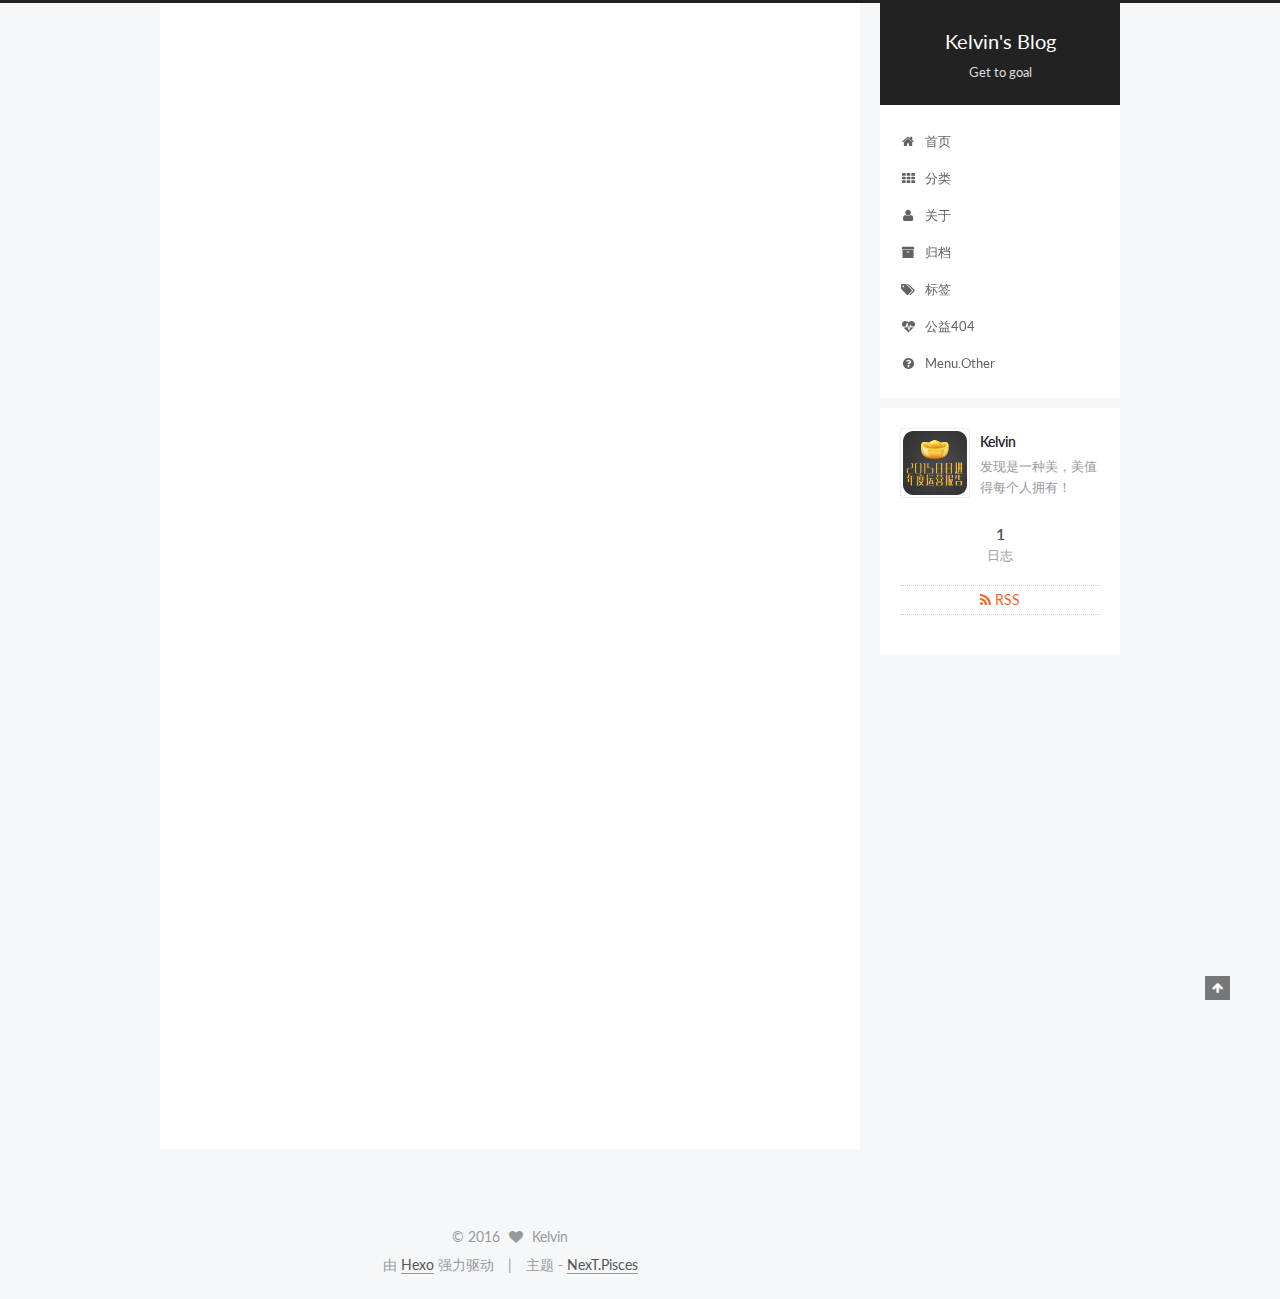
==== commit 19913553: "Site updated: 2016-04-06 14:43:17" ====
--- a/index.html
+++ b/index.html
@@ -5,7 +5,7 @@
   
 
 
-<html class="theme-next muse use-motion">
+<html class="theme-next pisces use-motion">
 <head>
   <meta charset="UTF-8"/>
 <meta http-equiv="X-UA-Compatible" content="IE=edge,chrome=1" />
@@ -59,28 +59,28 @@
 
 
 
-<meta name="description" content="Towards the goal,to be a winner.It is a process of self-discovery!">
+<meta name="description" content="发现是一种美，美值得每个人拥有！">
 <meta property="og:type" content="website">
 <meta property="og:title" content="Kelvin's Blog">
 <meta property="og:url" content="http://yoursite.com/index.html">
 <meta property="og:site_name" content="Kelvin's Blog">
-<meta property="og:description" content="Towards the goal,to be a winner.It is a process of self-discovery!">
+<meta property="og:description" content="发现是一种美，美值得每个人拥有！">
 <meta name="twitter:card" content="summary">
 <meta name="twitter:title" content="Kelvin's Blog">
-<meta name="twitter:description" content="Towards the goal,to be a winner.It is a process of self-discovery!">
+<meta name="twitter:description" content="发现是一种美，美值得每个人拥有！">
 
 
 
 <script type="text/javascript" id="hexo.configuration">
   var NexT = window.NexT || {};
   var CONFIG = {
-    scheme: 'Muse',
-    sidebar: {"position":"left","display":"post"},
+    scheme: 'Pisces',
+    sidebar: {"position":"right","display":"post"},
     fancybox: true,
     motion: true,
     duoshuo: {
       userId: 0,
-      author: 'Author'
+      author: '博主'
     }
   };
 </script>
@@ -88,7 +88,90 @@
   <title> Kelvin's Blog </title>
 </head>
 
-<body itemscope itemtype="http://schema.org/WebPage" lang="zh">
+   <!-- custom analytics part create by xiamo -->
+<script src="https://cdn1.lncld.net/static/js/av-core-mini-0.6.1.js"></script>
+<script>AV.initialize("", "");</script>
+<script>
+function showTime(Counter) {
+	var query = new AV.Query(Counter);
+	$(".leancloud_visitors").each(function() {
+		var url = $(this).attr("id").trim();
+		query.equalTo("url", url);
+		query.find({
+			success: function(results) {
+				if (results.length == 0) {
+					var content = $(document.getElementById(url)).text() + ': 0';
+					$(document.getElementById(url)).text(content);
+					return;
+				}
+				for (var i = 0; i < results.length; i++) {
+					var object = results[i];
+					var content = $(document.getElementById(url)).text() + ': ' + object.get('time');
+					$(document.getElementById(url)).text(content);
+				}
+			},
+			error: function(object, error) {
+				console.log("Error: " + error.code + " " + error.message);
+			}
+		});
+
+	});
+}
+
+function addCount(Counter) {
+	var Counter = AV.Object.extend("Counter");
+	url = $(".leancloud_visitors").attr('id').trim();
+	title = $(".leancloud_visitors").attr('data-flag-title').trim();
+	var query = new AV.Query(Counter);
+	query.equalTo("url", url);
+	query.find({
+		success: function(results) {
+			if (results.length > 0) {
+				var counter = results[0];
+				counter.fetchWhenSave(true);
+				counter.increment("time");
+				counter.save(null, {
+					success: function(counter) {
+						var content = $(document.getElementById(url)).text() + ': ' + counter.get('time');
+						$(document.getElementById(url)).text(content);
+					},
+					error: function(counter, error) {
+						console.log('Failed to save Visitor num, with error message: ' + error.message);
+					}
+				});
+			} else {
+				var newcounter = new Counter();
+				newcounter.set("title", title);
+				newcounter.set("url", url);
+				newcounter.set("time", 1);
+				newcounter.save(null, {
+					success: function(newcounter) {
+					    console.log("newcounter.get('time')="+newcounter.get('time'));
+						var content = $(document.getElementById(url)).text() + ': ' + newcounter.get('time');
+						$(document.getElementById(url)).text(content);
+					},
+					error: function(newcounter, error) {
+						console.log('Failed to create');
+					}
+				});
+			}
+		},
+		error: function(error) {
+			console.log('Error:' + error.code + " " + error.message);
+		}
+	});
+}
+$(function() {
+	var Counter = AV.Object.extend("Counter");
+	if ($('.leancloud_visitors').length == 1) {
+		addCount(Counter);
+	} else if ($('.post-title-link').length > 1) {
+		showTime(Counter);
+	}
+}); 
+</script>
+
+<body itemscope itemtype="http://schema.org/WebPage" lang="zh-Hans">
 
   
 
@@ -106,7 +189,7 @@
     
   
 
-  <div class="container one-collumn sidebar-position-left 
+  <div class="container one-collumn sidebar-position-right 
    page-home 
  ">
     <div class="headband"></div>
@@ -145,27 +228,67 @@
             
               <i class="menu-item-icon fa fa-home fa-fw"></i> <br />
             
-            Accueil
+            首页
           </a>
         </li>
       
         
-        <li class="menu-item menu-item-archives">
-          <a href="/archives" rel="section">
-            
-              <i class="menu-item-icon fa fa-archive fa-fw"></i> <br />
-            
-            Archives
+        <li class="menu-item menu-item-categories">
+          <a href="/categories" rel="section">
+            
+              <i class="menu-item-icon fa fa-th fa-fw"></i> <br />
+            
+            分类
           </a>
         </li>
       
         
+        <li class="menu-item menu-item-about">
+          <a href="/about" rel="section">
+            
+              <i class="menu-item-icon fa fa-user fa-fw"></i> <br />
+            
+            关于
+          </a>
+        </li>
+      
+        
+        <li class="menu-item menu-item-archives">
+          <a href="/归档" rel="section">
+            
+              <i class="menu-item-icon fa fa-archive fa-fw"></i> <br />
+            
+            归档
+          </a>
+        </li>
+      
+        
         <li class="menu-item menu-item-tags">
-          <a href="/tags" rel="section">
+          <a href="/标签" rel="section">
             
               <i class="menu-item-icon fa fa-tags fa-fw"></i> <br />
             
-            Tags
+            标签
+          </a>
+        </li>
+      
+        
+        <li class="menu-item menu-item-commonweal">
+          <a href="/公益404" rel="section">
+            
+              <i class="menu-item-icon fa fa-heartbeat fa-fw"></i> <br />
+            
+            公益404
+          </a>
+        </li>
+      
+        
+        <li class="menu-item menu-item-other">
+          <a href="/其他" rel="section">
+            
+              <i class="menu-item-icon fa fa-question-circle fa-fw"></i> <br />
+            
+            menu.other
           </a>
         </li>
       
@@ -221,7 +344,7 @@
             <span class="post-meta-item-icon">
               <i class="fa fa-calendar-o"></i>
             </span>
-            <span class="post-meta-item-text">Posté le</span>
+            <span class="post-meta-item-text">发表于</span>
             <time itemprop="dateCreated" datetime="2016-04-06T10:45:24+08:00" content="2016-04-06">
               2016-04-06
             </time>
@@ -231,11 +354,26 @@
 
           
             
-          
-
-          
-
-          
+              <span class="post-comments-count">
+                &nbsp; | &nbsp;
+                <a href="/2016/04/06/hello-world/#comments" itemprop="discussionUrl">
+                  <span class="post-comments-count ds-thread-count" data-thread-key="2016/04/06/hello-world/" itemprop="commentsCount"></span>
+                </a>
+              </span>
+            
+          
+
+          
+          
+          
+             <span id="/2016/04/06/hello-world/" class="leancloud_visitors" data-flag-title="Hello World">
+               &nbsp; | &nbsp;
+               <span class="post-meta-item-icon">
+                 <i class="fa fa-eye"></i>
+               </span>
+               <span class="post-meta-item-text">阅读次数 </span>
+               <span class="leancloud-visitors-count"></span>
+              </span>
           
 
         </div>
@@ -321,16 +459,16 @@
       <section class="site-overview sidebar-panel  sidebar-panel-active ">
         <div class="site-author motion-element" itemprop="author" itemscope itemtype="http://schema.org/Person">
           <img class="site-author-image" itemprop="image"
-               src="/images/default_avatar.jpg"
+               src="/uploads/item.png"
                alt="Kelvin" />
           <p class="site-author-name" itemprop="name">Kelvin</p>
-          <p class="site-description motion-element" itemprop="description">Towards the goal,to be a winner.It is a process of self-discovery!</p>
+          <p class="site-description motion-element" itemprop="description">发现是一种美，美值得每个人拥有！</p>
         </div>
         <nav class="site-state motion-element">
           <div class="site-state-item site-state-posts">
-            <a href="/archives">
+            <a href="/归档">
               <span class="site-state-item-count">1</span>
-              <span class="site-state-item-name">articles</span>
+              <span class="site-state-item-name">日志</span>
             </a>
           </div>
 
@@ -386,13 +524,13 @@
 </div>
 
 <div class="powered-by">
-  Powered by <a class="theme-link" href="http://hexo.io">Hexo</a>
+  由 <a class="theme-link" href="http://hexo.io">Hexo</a> 强力驱动
 </div>
 
 <div class="theme-info">
-  Thème -
+  主题 -
   <a class="theme-link" href="https://github.com/iissnan/hexo-theme-next">
-    NexT.Muse
+    NexT.Pisces
   </a>
 </div>
 
@@ -446,6 +584,13 @@
   
   
 
+
+  <script type="text/javascript" src="/js/src/affix.js?v=0.5.0"></script>
+
+  <script type="text/javascript" src="/js/src/schemes/pisces.js?v=0.5.0"></script>
+
+
+
   
 
   
@@ -457,17 +602,129 @@
 
   
 
-
-
-  
-
-
-
-  
-  
-  
-
-  
+  
+    
+  
+
+  <script type="text/javascript">
+    var duoshuoQuery = {short_name:"iissnan-notes"};
+    (function() {
+      var ds = document.createElement('script');
+      ds.type = 'text/javascript';ds.async = true;
+      ds.id = 'duoshuo-script';
+      ds.src = (document.location.protocol == 'https:' ? 'https:' : 'http:') + '//static.duoshuo.com/embed.js';
+      ds.charset = 'UTF-8';
+      (document.getElementsByTagName('head')[0]
+      || document.getElementsByTagName('body')[0]).appendChild(ds);
+    })();
+  </script>
+
+  
+    
+  
+
+
+
+
+
+  
+  
+  
+
+  
+
+  
+  <script src="https://cdn1.lncld.net/static/js/av-core-mini-0.6.1.js"></script>
+  <script>AV.initialize("", "");</script>
+  <script>
+    function showTime(Counter) {
+      var query = new AV.Query(Counter);
+      var entries = [];
+      var $visitors = $(".leancloud_visitors");
+
+      $visitors.each(function () {
+        entries.push( $(this).attr("id").trim() );
+      });
+
+      query.containedIn('url', entries);
+      query.find()
+        .done(function (results) {
+          var COUNT_CONTAINER_REF = '.leancloud-visitors-count';
+
+          if (results.length === 0) {
+            $visitors.find(COUNT_CONTAINER_REF).text(0);
+            return;
+          }
+
+          for (var i = 0; i < results.length; i++) {
+            var item = results[i];
+            var url = item.get('url');
+            var time = item.get('time');
+            var element = document.getElementById(url);
+
+            $(element).find(COUNT_CONTAINER_REF).text(time);
+          }
+        })
+        .fail(function (object, error) {
+          console.log("Error: " + error.code + " " + error.message);
+        });
+    }
+
+    function addCount(Counter) {
+      var $visitors = $(".leancloud_visitors");
+      var url = $visitors.attr('id').trim();
+      var title = $visitors.attr('data-flag-title').trim();
+      var query = new AV.Query(Counter);
+
+      query.equalTo("url", url);
+      query.find({
+        success: function(results) {
+          if (results.length > 0) {
+            var counter = results[0];
+            counter.fetchWhenSave(true);
+            counter.increment("time");
+            counter.save(null, {
+              success: function(counter) {
+                var $element = $(document.getElementById(url));
+                $element.find('.leancloud-visitors-count').text(counter.get('time'));
+              },
+              error: function(counter, error) {
+                console.log('Failed to save Visitor num, with error message: ' + error.message);
+              }
+            });
+          } else {
+            var newcounter = new Counter();
+            newcounter.set("title", title);
+            newcounter.set("url", url);
+            newcounter.set("time", 1);
+            newcounter.save(null, {
+              success: function(newcounter) {
+                var $element = $(document.getElementById(url));
+                $element.find('.leancloud-visitors-count').text(newcounter.get('time'));
+              },
+              error: function(newcounter, error) {
+                console.log('Failed to create');
+              }
+            });
+          }
+        },
+        error: function(error) {
+          console.log('Error:' + error.code + " " + error.message);
+        }
+      });
+    }
+
+    $(function() {
+      var Counter = AV.Object.extend("Counter");
+      if ($('.leancloud_visitors').length == 1) {
+        addCount(Counter);
+      } else if ($('.post-title-link').length > 1) {
+        showTime(Counter);
+      }
+    });
+  </script>
+
+
 
   
 
--- a/css/main.css
+++ b/css/main.css
@@ -731,7 +731,7 @@
   font-size: 14px;
   color: #fff;
   background: #222;
-  border: 2px solid #222;
+  border: 2px solid #555;
   text-decoration: none;
   border-radius: 0;
   transition-property: background-color;
@@ -742,8 +742,8 @@
 .btn:hover,
 .post-more-link .btn:hover {
   border-color: #222;
-  color: #222;
-  background: #fff;
+  color: #fff;
+  background: #222;
 }
 .btn-bar {
   display: block;
@@ -848,7 +848,7 @@
   width: 25px;
   background: #222;
   font-size: 12px;
-  opacity: 1;
+  opacity: 0.6;
   color: #fff;
   cursor: pointer;
   text-align: center;
@@ -869,7 +869,7 @@
   }
 }
 .back-to-top.back-to-top-on {
-  bottom: 19px;
+  bottom: 40px;
 }
 .header {
   background: #fff;
@@ -918,7 +918,7 @@
 .site-subtitle {
   margin-top: 10px;
   font-size: 13px;
-  color: #999;
+  color: #ddd;
 }
 .use-motion .brand {
   opacity: 0;
@@ -991,7 +991,8 @@
   transition-timing-function: ease-in-out;
   transition-delay: 0s;
 }
-.menu .menu-item a:hover {
+.menu .menu-item a:hover,
+.menu-item-active a {
   border-bottom-color: #222;
 }
 .menu .menu-item .fa {
@@ -1282,10 +1283,10 @@
   margin-top: 50px;
 }
 .post-more-link .btn {
-  color: #fff;
+  color: #555;
   font-size: 14px;
-  background: #222;
-  border-radius: 0;
+  background: #fff;
+  border-radius: 2px;
   line-height: 2;
 }
 .posts-expand .post-tags {
@@ -1444,12 +1445,12 @@
 }
 .site-author-name {
   margin: 5px 0 0;
-  color: #f5f5f5;
+  color: #222;
 }
 .site-description {
   margin-top: 5px;
-  font-size: 14px;
-  color: #555;
+  font-size: 13px;
+  color: #999;
 }
 .site-state {
   overflow: hidden;
@@ -1459,7 +1460,7 @@
 .site-state-item {
   display: inline-block;
   padding: 0 15px;
-  border-left: 1px solid #333;
+  border-left: 1px solid #ccc;
 }
 .site-state-item:first-child {
   border-left: none;
@@ -1472,11 +1473,11 @@
   text-align: center;
   color: inherit;
   font-weight: 600;
-  font-size: 18px;
+  font-size: 16px;
 }
 .site-state-item-name {
   font-size: 13px;
-  color: inherit;
+  color: #999;
 }
 .feed-link {
   margin-top: 20px;
@@ -1518,7 +1519,7 @@
   width: 4px;
   height: 4px;
   border-radius: 50%;
-  background: #13d698;
+  background: #fffcff;
 }
 .links-of-blogroll {
   font-size: 13px;
@@ -1547,7 +1548,7 @@
   color: #555;
 }
 .sidebar-nav li:hover {
-  color: #f5f5f5;
+  color: #fc6423;
 }
 .page-post-detail .sidebar-nav-toc {
   padding: 0 5px;
@@ -1556,11 +1557,11 @@
   margin-left: 10px;
 }
 .sidebar-nav .sidebar-nav-active {
-  color: #87daff;
-  border-bottom-color: #87daff;
+  color: #fc6423;
+  border-bottom-color: #fc6423;
 }
 .sidebar-nav .sidebar-nav-active:hover {
-  color: #87daff;
+  color: #fc6423;
 }
 .sidebar-panel {
   display: none;
@@ -1593,12 +1594,12 @@
   transition-timing-function: ease-in-out;
   transition-delay: 0s;
   transition-property: all;
-  color: #999;
-  border-bottom-color: #555;
+  color: #666;
+  border-bottom-color: #ccc;
 }
 .post-toc ol a:hover {
-  color: #ccc;
-  border-bottom-color: #ccc;
+  color: #000;
+  border-bottom-color: #000;
 }
 .post-toc .nav-item {
   overflow: hidden;
@@ -1619,14 +1620,14 @@
   display: block;
 }
 .post-toc .nav .active > a {
-  color: #87daff;
-  border-bottom-color: #87daff;
+  color: #fc6423;
+  border-bottom-color: #fc6423;
 }
 .post-toc .nav .active-current > a {
-  color: #87daff;
+  color: #fc6423;
 }
 .post-toc .nav .active-current > a:hover {
-  color: #87daff;
+  color: #fc6423;
 }
 .footer {
   font-size: 14px;
@@ -2076,75 +2077,362 @@
   padding-left: 10px;
 }
 .page-post-detail .sidebar-toggle-line {
-  background: #87daff;
+  background: #fc6423;
 }
 .page-post-detail .comments {
   overflow: hidden;
 }
-@media (max-width: 767px) {
-  .header-inner,
-  .container .main-inner,
+body {
+  background: #f5f7f9;
+}
+@media (min-width: 992px) {
+  .full-image.full-image.full-image {
+    max-width: none;
+    width: 118%;
+    margin: 0 -9%;
+  }
+}
+.header {
+  position: relative;
+  margin: 0 auto;
+  width: 960px;
+}
+@media (min-width: 768px) and (max-width: 991px) {
+  .header {
+    width: auto;
+  }
+}
+@media (max-width: 767px) {
+  .header {
+    width: auto;
+  }
+}
+.header-inner {
+  position: absolute;
+  top: 0;
+  overflow: hidden;
+  padding: 0;
+  width: 240px;
+  background: #fff;
+}
+@media (min-width: 1600px) {
+  .container .header-inner {
+    width: 240px;
+  }
+}
+@media (min-width: 768px) and (max-width: 991px) {
+  .header-inner {
+    position: relative;
+    width: auto;
+  }
+}
+@media (max-width: 767px) {
+  .header-inner {
+    position: relative;
+    width: auto;
+  }
+}
+.main:before,
+.main:after {
+  content: " ";
+  display: table;
+}
+.main:after {
+  clear: both;
+}
+@media (min-width: 768px) and (max-width: 991px) {
+  .main {
+    padding-bottom: 100px;
+  }
+}
+@media (max-width: 767px) {
+  .main {
+    padding-bottom: 100px;
+  }
+}
+.container .main-inner {
+  width: 960px;
+}
+@media (min-width: 768px) and (max-width: 991px) {
+  .container .main-inner {
+    width: auto;
+  }
+}
+@media (max-width: 767px) {
+  .container .main-inner {
+    width: auto;
+  }
+}
+.content-wrap {
+  float: right;
+  box-sizing: border-box;
+  padding: 40px;
+  width: 700px;
+  background: #fff;
+  min-height: 700px;
+}
+@media (min-width: 768px) and (max-width: 991px) {
+  .content-wrap {
+    width: 100%;
+    padding: 20px;
+  }
+}
+@media (max-width: 767px) {
+  .content-wrap {
+    width: 100%;
+    padding: 20px;
+    min-height: auto;
+  }
+}
+.sidebar {
+  position: static;
+  float: left;
+  margin-top: 300px;
+  width: 240px;
+  background: #fff;
+  box-shadow: none;
+}
+@media (min-width: 768px) and (max-width: 991px) {
+  .sidebar {
+    display: none;
+  }
+}
+@media (max-width: 767px) {
+  .sidebar {
+    display: none;
+  }
+}
+.sidebar-toggle {
+  display: none;
+}
+.footer-inner {
+  width: 960px;
+}
+.footer-inner:before {
+  content: " ";
+  float: left;
+  width: 260px;
+  min-height: 50px;
+}
+@media (min-width: 768px) and (max-width: 991px) {
   .footer-inner {
     width: auto;
   }
-}
-.custom-logo .site-meta-headline {
-  text-align: center;
-}
-.custom-logo .brand {
+  .footer-inner:before {
+    display: none;
+  }
+}
+@media (max-width: 767px) {
+  .footer-inner {
+    width: auto;
+  }
+  .footer-inner:before {
+    display: none;
+  }
+}
+.sidebar-position-right .header-inner {
+  right: 0;
+}
+.sidebar-position-right .content-wrap {
+  float: left;
+}
+.sidebar-position-right .sidebar {
+  float: right;
+}
+.sidebar-position-right .footer-inner:before {
+  float: right;
+}
+.site-meta {
+  padding: 20px 0;
+  color: #fff;
+  background: #222;
+}
+@media (min-width: 768px) and (max-width: 991px) {
+  .site-meta {
+    box-shadow: 0 0 16px rgba(0,0,0,0.5);
+  }
+}
+@media (max-width: 767px) {
+  .site-meta {
+    box-shadow: 0 0 16px rgba(0,0,0,0.5);
+  }
+}
+.brand {
+  display: block;
   background: none;
 }
-.custom-logo .site-title {
-  margin: 10px auto 0;
-  font-size: 24px;
-  color: #222;
-}
-.custom-logo .site-title a {
-  border: none;
-}
-.custom-logo-image {
-  margin: 0 auto;
-  padding: 5px;
-  max-width: 150px;
-  background: #fff;
-}
-@media (max-width: 767px) {
-  .site-nav {
-    position: absolute;
-    left: 0;
-    top: 52px;
-    margin: 0;
-    width: 100%;
-    padding: 0;
-    background: #fff;
-    border-bottom: 1px solid #ddd;
-  }
-}
-@media (max-width: 767px) {
-  .menu {
-    text-align: left;
-  }
-}
-@media (max-width: 767px) {
-  .menu .menu-item {
-    display: block;
-    margin: 0 10px;
-    vertical-align: top;
-  }
-}
-@media (max-width: 767px) {
-  .menu .menu-item br {
-    display: none;
-  }
-}
-@media (max-width: 767px) {
-  .menu .menu-item a {
-    padding: 5px 10px;
-  }
-}
-.menu .menu-item .fa {
-  margin-right: 0;
+.brand:hover {
+  color: #fff;
+}
+.site-subtitle {
+  margin: 0;
 }
 .site-search form {
   display: none;
 }
+.site-nav {
+  border-top: none;
+}
+@media (min-width: 768px) and (max-width: 991px) {
+  .site-nav {
+    display: none !important;
+  }
+}
+@media (min-width: 768px) and (max-width: 991px) {
+  .site-nav-on {
+    display: block !important;
+  }
+}
+.menu .menu-item {
+  display: block;
+  margin: 0;
+  list-style: none;
+}
+.menu .menu-item a {
+  position: relative;
+  box-sizing: border-box;
+  padding: 5px 20px;
+  text-align: left;
+  line-height: inherit;
+  transition-property: background-color;
+  transition-duration: 0.2s;
+  transition-timing-function: ease-in-out;
+  transition-delay: 0s;
+}
+.menu .menu-item a:hover,
+.menu-item-active a {
+  background: #f9f9f9;
+  border-bottom-color: #fff;
+}
+.menu .menu-item br {
+  display: none;
+}
+.menu-item-active a:after {
+  content: " ";
+  position: absolute;
+  top: 50%;
+  margin-top: -3px;
+  right: 15px;
+  width: 6px;
+  height: 6px;
+  border-radius: 50%;
+  background-color: #bbb;
+}
+.btn-bar {
+  background-color: #fff;
+}
+.site-nav-toggle {
+  top: 20px;
+  left: 20px;
+}
+@media (min-width: 768px) and (max-width: 991px) {
+  .site-nav-toggle {
+    display: block;
+  }
+}
+.use-motion .sidebar .motion-element {
+  opacity: 1;
+}
+.sidebar {
+  display: none;
+  right: auto;
+  bottom: auto;
+  -webkit-transform: none;
+}
+.sidebar-inner {
+  box-sizing: border-box;
+  width: 240px;
+  color: #555;
+  background: #fff;
+}
+.sidebar-inner.affix {
+  position: fixed;
+  top: 0;
+}
+.site-overview {
+  margin: 0 10px;
+  text-align: left;
+}
+.site-author:before,
+.site-author:after {
+  content: " ";
+  display: table;
+}
+.site-author:after {
+  clear: both;
+}
+.site-author-image {
+  float: left;
+  margin-right: 10px;
+  max-width: 64px;
+  border-width: 1px;
+  border-color: #eee;
+}
+.site-author-name {
+  margin: 0;
+  font-weight: 600;
+}
+.site-description {
+  margin-top: 0;
+  line-height: 1.6;
+}
+.sidebar a {
+  color: #555;
+}
+.sidebar a:hover {
+  color: #222;
+}
+.links-of-author-item a:before {
+  display: none;
+}
+.links-of-author-item a {
+  border-bottom: none;
+  text-decoration: underline;
+}
+.site-state {
+  text-align: center;
+}
+.feed-link {
+  border-top: 1px dotted #ccc;
+  border-bottom: 1px dotted #ccc;
+  text-align: center;
+}
+.feed-link a {
+  display: block;
+  color: #fc6423;
+  border: none;
+}
+.feed-link a:hover {
+  background: none;
+  color: #e34603;
+}
+.feed-link a:hover i {
+  color: #e34603;
+}
+.links-of-author-item {
+  display: inline-block;
+  width: 48%;
+}
+.links-of-author-item a {
+  box-sizing: border-box;
+  display: block;
+  margin-right: 0;
+  padding: 0 5px;
+  text-decoration: none;
+}
+.links-of-author-item a:hover {
+  border-radius: 4px;
+  background: #eee;
+}
+.links-of-author-item .fa {
+  margin-right: 4px;
+  font-size: 16px;
+}
+.links-of-author-item .fa-globe {
+  font-size: 15px;
+}
+@media (max-width: 767px) {
+  .post-body {
+    text-align: justify;
+  }
+}
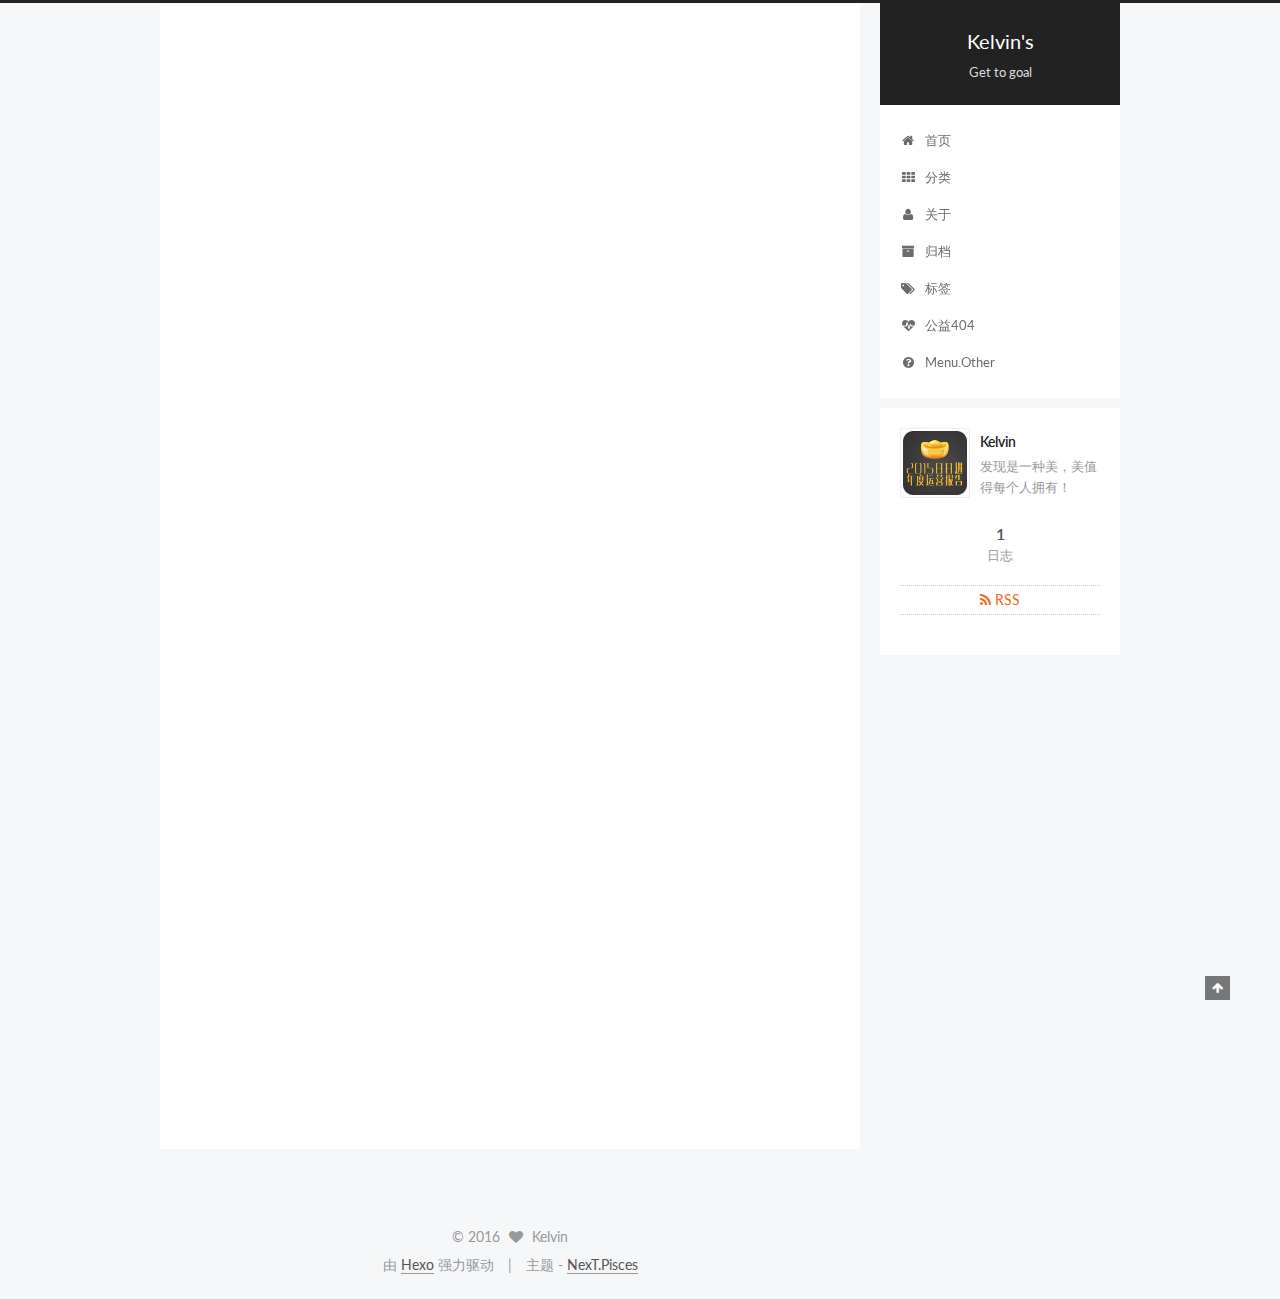
==== commit 30635572: "Site updated: 2016-04-06 14:52:43" ====
--- a/index.html
+++ b/index.html
@@ -47,7 +47,7 @@
 
 
 
-  <link rel="alternate" href="/atom.xml" title="Kelvin's Blog" type="application/atom+xml" />
+  <link rel="alternate" href="/atom.xml" title="Kelvin's" type="application/atom+xml" />
 
 
 
@@ -61,12 +61,12 @@
 
 <meta name="description" content="发现是一种美，美值得每个人拥有！">
 <meta property="og:type" content="website">
-<meta property="og:title" content="Kelvin's Blog">
+<meta property="og:title" content="Kelvin's">
 <meta property="og:url" content="http://yoursite.com/index.html">
-<meta property="og:site_name" content="Kelvin's Blog">
+<meta property="og:site_name" content="Kelvin's">
 <meta property="og:description" content="发现是一种美，美值得每个人拥有！">
 <meta name="twitter:card" content="summary">
-<meta name="twitter:title" content="Kelvin's Blog">
+<meta name="twitter:title" content="Kelvin's">
 <meta name="twitter:description" content="发现是一种美，美值得每个人拥有！">
 
 
@@ -85,7 +85,7 @@
   };
 </script>
 
-  <title> Kelvin's Blog </title>
+  <title> Kelvin's </title>
 </head>
 
    <!-- custom analytics part create by xiamo -->
@@ -177,6 +177,16 @@
 
 
 
+  <script type="text/javascript">
+    var _hmt = _hmt || [];
+    (function() {
+      var hm = document.createElement("script");
+      hm.src = "//hm.baidu.com/hm.js?baidu_analytics";
+      var s = document.getElementsByTagName("script")[0];
+      s.parentNode.insertBefore(hm, s);
+    })();
+  </script>
+
 
 
 
@@ -201,7 +211,7 @@
   <div class="custom-logo-site-title">
     <a href="/"  class="brand" rel="start">
       <span class="logo-line-before"><i></i></span>
-      <span class="site-title">Kelvin's Blog</span>
+      <span class="site-title">Kelvin's</span>
       <span class="logo-line-after"><i></i></span>
     </a>
   </div>
